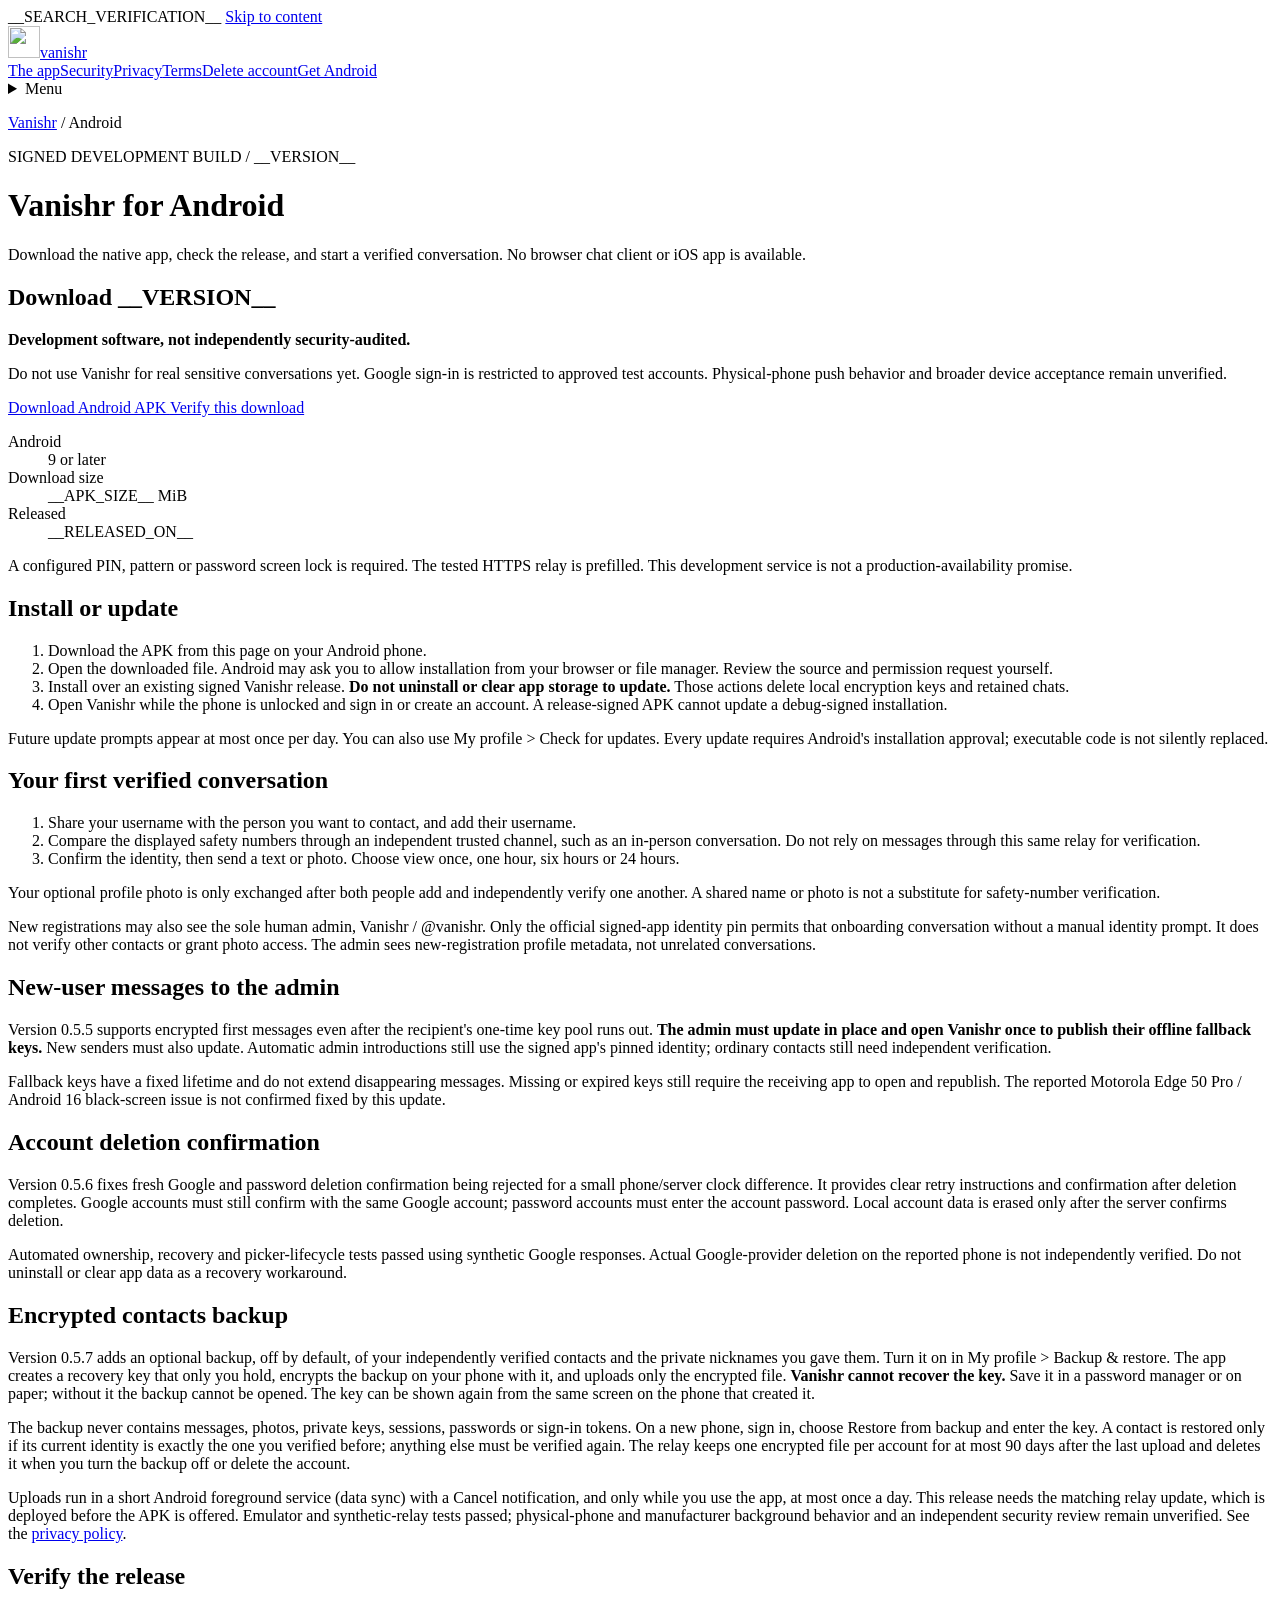
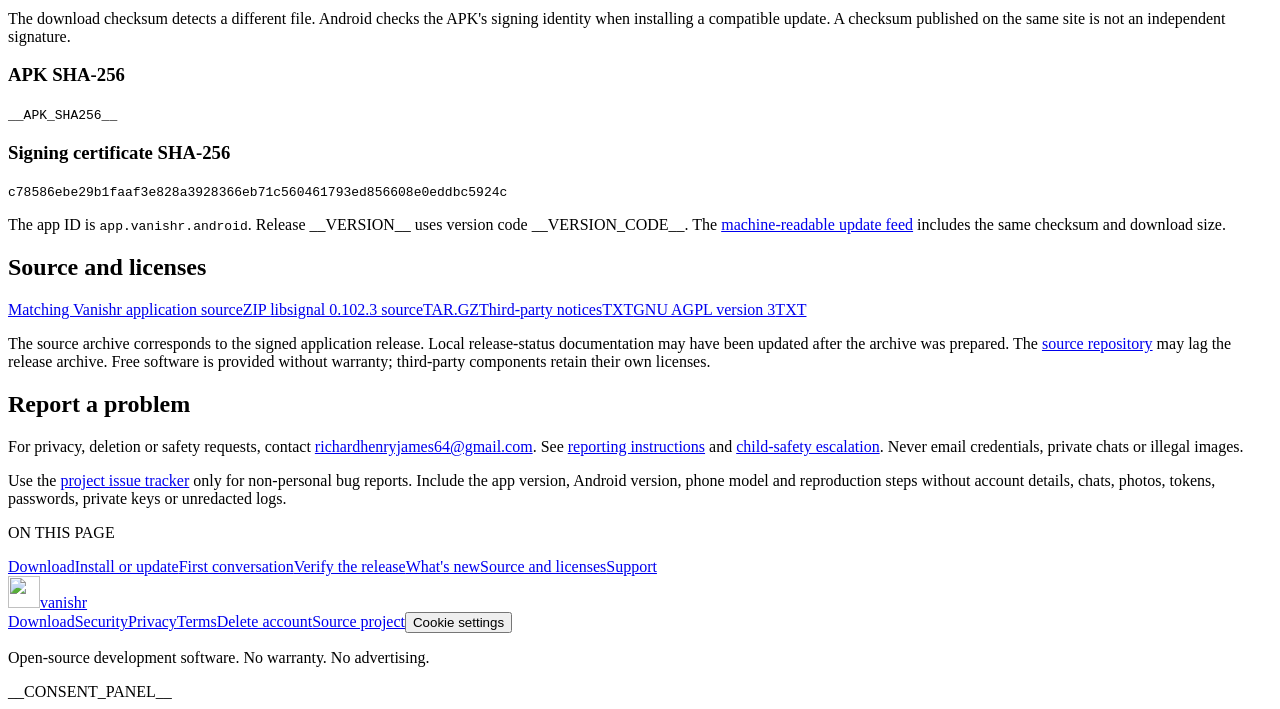
==== download/android/index.html @ fab7945f "Release 0.5.7 with opt-in encrypted contacts backup Add an off-by-default, client-encrypted backup o" ====
<!doctype html>
<html lang="en">
<head>
  <meta charset="utf-8"><meta name="viewport" content="width=device-width, initial-scale=1">
  <title>Download Vanishr for Android | Signed APK __VERSION__</title>
  <meta name="description" content="Download the signed Vanishr __VERSION__ Android APK and matching source. Check system requirements, installation steps, checksum, updates and known development limitations.">
  <meta name="robots" content="index, follow, max-image-preview:large"><meta name="referrer" content="no-referrer"><meta name="theme-color" content="#146c58">
  <link rel="canonical" href="https://vanishr-download.vercel.app/android/">
  <meta property="og:type" content="website"><meta property="og:site_name" content="Vanishr"><meta property="og:title" content="Download Vanishr for Android">
  <meta property="og:description" content="Signed Android development APK, matching source, checksums and installation details."><meta property="og:url" content="https://vanishr-download.vercel.app/android/">
  <meta property="og:image" content="https://vanishr-download.vercel.app/assets/social.jpg"><meta name="twitter:card" content="summary_large_image">
  <meta name="ga4-measurement-id" content="__GA4_ID__">__SEARCH_VERIFICATION__
  <link rel="icon" href="/favicon.ico" sizes="16x16 32x32 48x48">
  <link rel="icon" href="/icon.png" type="image/png" sizes="192x192">
  <link rel="apple-touch-icon" href="/apple-touch-icon.png" sizes="180x180"><link rel="stylesheet" href="/site.css">
  <script defer src="/assets/lucide.min.js"></script><script defer src="/site.js"></script>
  <script type="application/ld+json">{"@context":"https://schema.org","@type":"WebPage","name":"Download Vanishr for Android","url":"https://vanishr-download.vercel.app/android/","isPartOf":{"@id":"https://vanishr-download.vercel.app/#website"},"about":{"@id":"https://vanishr-download.vercel.app/#app"},"inLanguage":"en"}</script>
</head>
<body>
  <a class="skip-link" href="#main">Skip to content</a>
  <header class="site-header"><div class="wrap nav-wrap"><a class="brand" href="/" aria-label="Vanishr home"><img src="/icon.png" width="32" height="32" alt=""><span>vanishr</span></a><nav class="desktop-nav" aria-label="Main"><a href="/#inside">The app</a><a href="/security/">Security</a><a href="/privacy/">Privacy</a><a href="/terms/">Terms</a><a href="/delete-account/">Delete account</a><a class="nav-download" href="/android/" aria-current="page">Get Android <i data-lucide="arrow-down-to-line" aria-hidden="true"></i></a></nav><details class="mobile-nav"><summary aria-label="Navigation menu"><i data-lucide="menu" aria-hidden="true"></i><span>Menu</span></summary><nav aria-label="Mobile"><a href="/#inside">The app</a><a href="/security/">Security</a><a href="/android/" aria-current="page">Download Android</a><a href="/privacy/">Privacy</a><a href="/terms/">Terms</a><a href="/delete-account/">Delete account</a></nav></details></div></header>
  <main id="main">
    <header class="page-heading"><div class="wrap"><p class="breadcrumb"><a href="/">Vanishr</a> / Android</p><p class="eyebrow">SIGNED DEVELOPMENT BUILD / __VERSION__</p><h1>Vanishr for Android</h1><p>Download the native app, check the release, and start a verified conversation. No browser chat client or iOS app is available.</p></div></header>
    <div class="article-grid wrap">
      <article class="article-body">
        <section id="download" aria-labelledby="download-title"><h2 id="download-title">Download __VERSION__</h2><div class="notice"><strong>Development software, not independently security-audited.</strong><p>Do not use Vanishr for real sensitive conversations yet. Google sign-in is restricted to approved test accounts. Physical-phone push behavior and broader device acceptance remain unverified.</p></div><div class="actions"><a class="button primary" data-analytics-download="android_apk" href="/vanishr-__VERSION__.apk" download>Download Android APK <i data-lucide="arrow-down-to-line" aria-hidden="true"></i></a><a class="text-link" href="#verification">Verify this download <i data-lucide="shield-check" aria-hidden="true"></i></a></div><dl class="facts"><div><dt>Android</dt><dd>9 or later</dd></div><div><dt>Download size</dt><dd>__APK_SIZE__ MiB</dd></div><div><dt>Released</dt><dd>__RELEASED_ON__</dd></div></dl><p>A configured PIN, pattern or password screen lock is required. The tested HTTPS relay is prefilled. This development service is not a production-availability promise.</p></section>
        <section id="install"><h2>Install or update</h2><ol><li>Download the APK from this page on your Android phone.</li><li>Open the downloaded file. Android may ask you to allow installation from your browser or file manager. Review the source and permission request yourself.</li><li>Install over an existing signed Vanishr release. <strong>Do not uninstall or clear app storage to update.</strong> Those actions delete local encryption keys and retained chats.</li><li>Open Vanishr while the phone is unlocked and sign in or create an account. A release-signed APK cannot update a debug-signed installation.</li></ol><p>Future update prompts appear at most once per day. You can also use My profile &gt; Check for updates. Every update requires Android's installation approval; executable code is not silently replaced.</p></section>
        <section id="first-conversation"><h2>Your first verified conversation</h2><ol><li>Share your username with the person you want to contact, and add their username.</li><li>Compare the displayed safety numbers through an independent trusted channel, such as an in-person conversation. Do not rely on messages through this same relay for verification.</li><li>Confirm the identity, then send a text or photo. Choose view once, one hour, six hours or 24 hours.</li></ol><p>Your optional profile photo is only exchanged after both people add and independently verify one another. A shared name or photo is not a substitute for safety-number verification.</p><p>New registrations may also see the sole human admin, Vanishr / @vanishr. Only the official signed-app identity pin permits that onboarding conversation without a manual identity prompt. It does not verify other contacts or grant photo access. The admin sees new-registration profile metadata, not unrelated conversations.</p></section>
        <section id="offline-first-message"><h2>New-user messages to the admin</h2><p>Version 0.5.5 supports encrypted first messages even after the recipient's one-time key pool runs out. <strong>The admin must update in place and open Vanishr once to publish their offline fallback keys.</strong> New senders must also update. Automatic admin introductions still use the signed app's pinned identity; ordinary contacts still need independent verification.</p><p>Fallback keys have a fixed lifetime and do not extend disappearing messages. Missing or expired keys still require the receiving app to open and republish. The reported Motorola Edge 50 Pro / Android 16 black-screen issue is not confirmed fixed by this update.</p></section>
        <section id="account-deletion-update"><h2>Account deletion confirmation</h2><p>Version 0.5.6 fixes fresh Google and password deletion confirmation being rejected for a small phone/server clock difference. It provides clear retry instructions and confirmation after deletion completes. Google accounts must still confirm with the same Google account; password accounts must enter the account password. Local account data is erased only after the server confirms deletion.</p><p>Automated ownership, recovery and picker-lifecycle tests passed using synthetic Google responses. Actual Google-provider deletion on the reported phone is not independently verified. Do not uninstall or clear app data as a recovery workaround.</p></section>
        <section id="contacts-backup"><h2>Encrypted contacts backup</h2><p>Version 0.5.7 adds an optional backup, off by default, of your independently verified contacts and the private nicknames you gave them. Turn it on in My profile &gt; Backup &amp; restore. The app creates a recovery key that only you hold, encrypts the backup on your phone with it, and uploads only the encrypted file. <strong>Vanishr cannot recover the key.</strong> Save it in a password manager or on paper; without it the backup cannot be opened. The key can be shown again from the same screen on the phone that created it.</p><p>The backup never contains messages, photos, private keys, sessions, passwords or sign-in tokens. On a new phone, sign in, choose Restore from backup and enter the key. A contact is restored only if its current identity is exactly the one you verified before; anything else must be verified again. The relay keeps one encrypted file per account for at most 90 days after the last upload and deletes it when you turn the backup off or delete the account.</p><p>Uploads run in a short Android foreground service (data sync) with a Cancel notification, and only while you use the app, at most once a day. This release needs the matching relay update, which is deployed before the APK is offered. Emulator and synthetic-relay tests passed; physical-phone and manufacturer background behavior and an independent security review remain unverified. See the <a href="/privacy/#accounts">privacy policy</a>.</p></section>
        <section id="verification"><h2>Verify the release</h2><p>The download checksum detects a different file. Android checks the APK's signing identity when installing a compatible update. A checksum published on the same site is not an independent signature.</p><h3>APK SHA-256</h3><code class="checksum">__APK_SHA256__</code><h3>Signing certificate SHA-256</h3><code class="checksum">c78586ebe29b1faaf3e828a3928366eb71c560461793ed856608e0eddbc5924c</code><p>The app ID is <code>app.vanishr.android</code>. Release __VERSION__ uses version code __VERSION_CODE__. The <a href="/updates.json">machine-readable update feed</a> includes the same checksum and download size.</p></section>
        <section id="source"><h2>Source and licenses</h2><a class="file" data-analytics-download="application_source" href="/vanishr-__VERSION__-source.zip" download><span>Matching Vanishr application source</span><span>ZIP <i data-lucide="download" aria-hidden="true"></i></span></a><a class="file" data-analytics-download="libsignal_source" href="/libsignal-0.102.3-source.tar.gz" download><span>libsignal 0.102.3 source</span><span>TAR.GZ</span></a><a class="file" href="/THIRD-PARTY-NOTICES.txt"><span>Third-party notices</span><span>TXT</span></a><a class="file" href="/LICENSE.txt"><span>GNU AGPL version 3</span><span>TXT</span></a><p>The source archive corresponds to the signed application release. Local release-status documentation may have been updated after the archive was prepared. The <a href="https://github.com/RichardHenryJames/vanishr">source repository</a> may lag the release archive. Free software is provided without warranty; third-party components retain their own licenses.</p></section>
        <section id="support"><h2>Report a problem</h2><p>For privacy, deletion or safety requests, contact <a href="mailto:richardhenryjames64@gmail.com">richardhenryjames64@gmail.com</a>. See <a href="/terms/#reporting">reporting instructions</a> and <a href="/terms/#child-safety">child-safety escalation</a>. Never email credentials, private chats or illegal images.</p><p>Use the <a href="https://github.com/RichardHenryJames/vanishr/issues">project issue tracker</a> only for non-personal bug reports. Include the app version, Android version, phone model and reproduction steps without account details, chats, photos, tokens, passwords, private keys or unredacted logs.</p></section>
      </article>
      <aside class="page-toc"><p>ON THIS PAGE</p><nav aria-label="On this page"><a href="#download">Download</a><a href="#install">Install or update</a><a href="#first-conversation">First conversation</a><a href="#verification">Verify the release</a><a href="#release">What's new</a><a href="#source">Source and licenses</a><a href="#support">Support</a></nav></aside>
    </div>
  </main>
  <footer class="site-footer"><div class="wrap"><a class="brand" href="/"><img src="/icon.png" width="32" height="32" alt=""><span>vanishr</span></a><nav aria-label="Footer"><a href="/android/" aria-current="page">Download</a><a href="/security/">Security</a><a href="/privacy/">Privacy</a><a href="/terms/">Terms</a><a href="/delete-account/">Delete account</a><a href="https://github.com/RichardHenryJames/vanishr">Source project</a><button type="button" data-consent-open>Cookie settings</button></nav><p>Open-source development software. No warranty. No advertising.</p></div></footer>
  __CONSENT_PANEL__
</body>
</html>
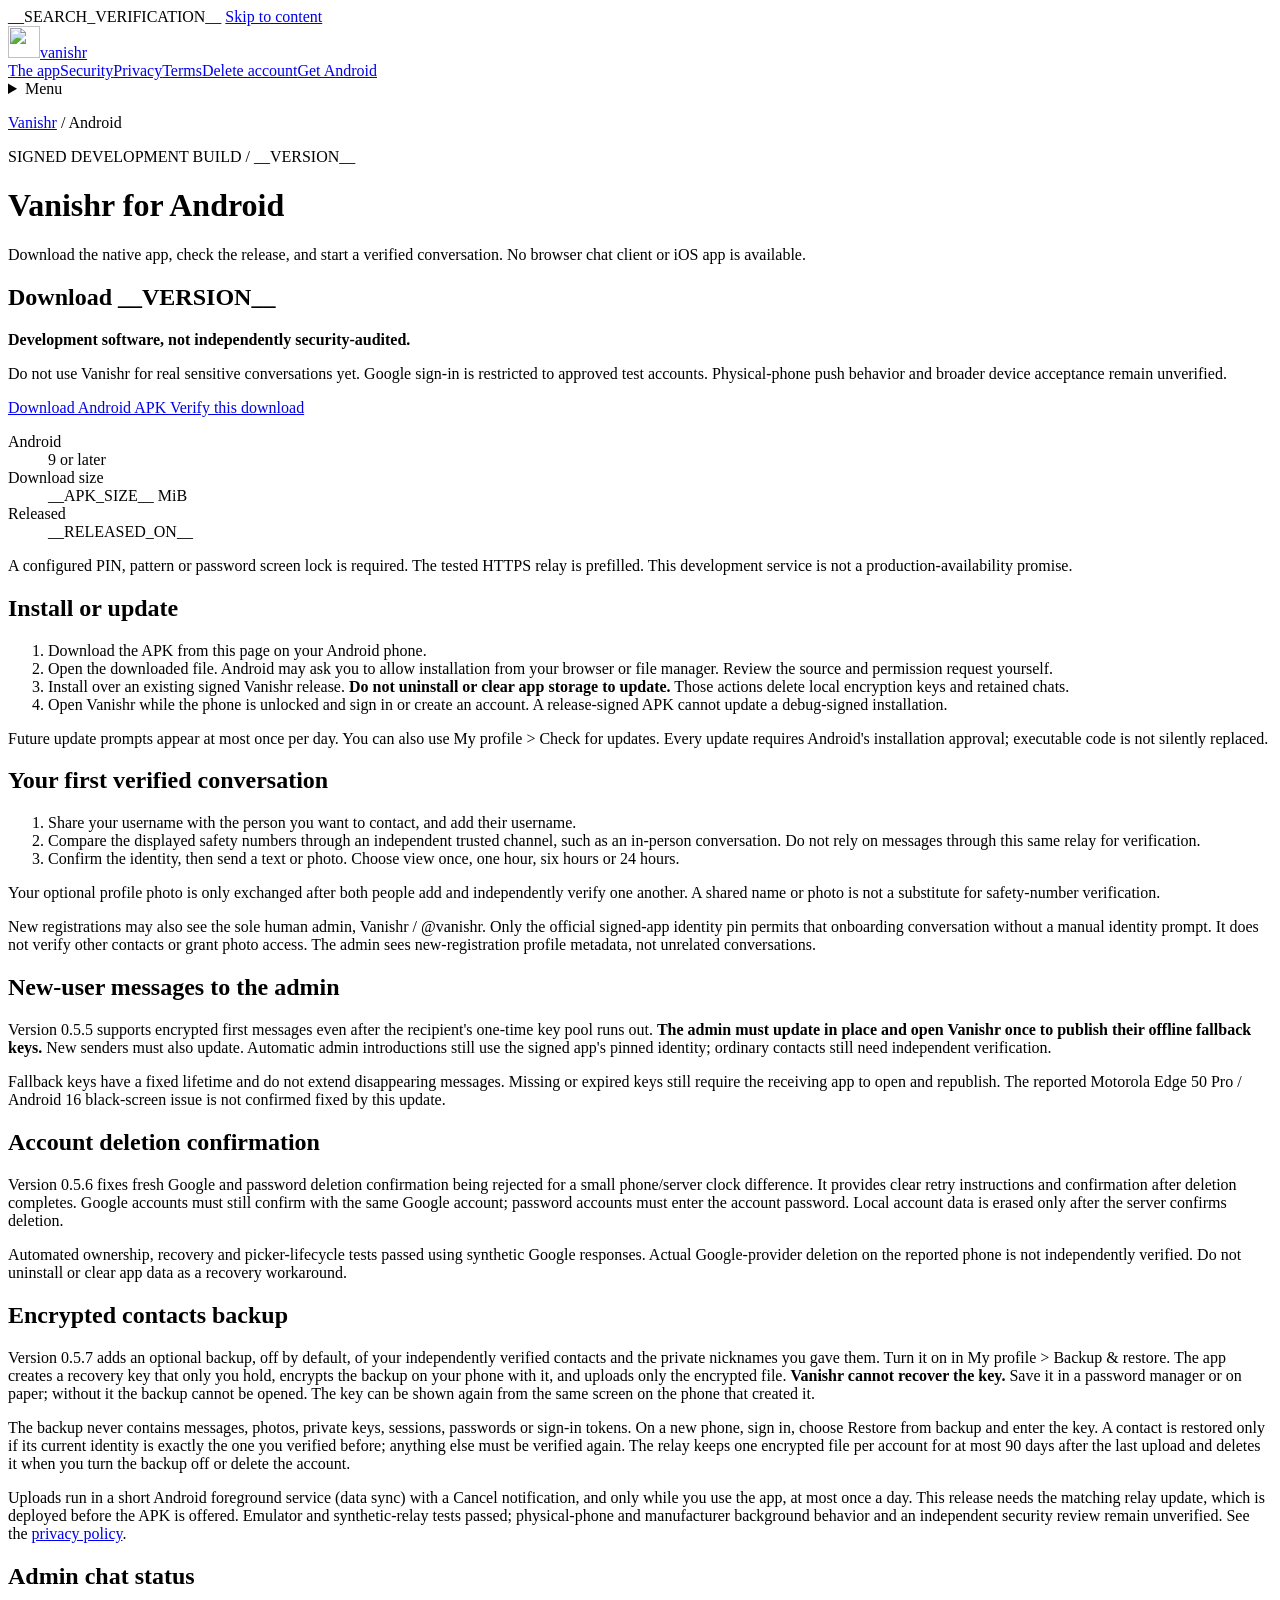
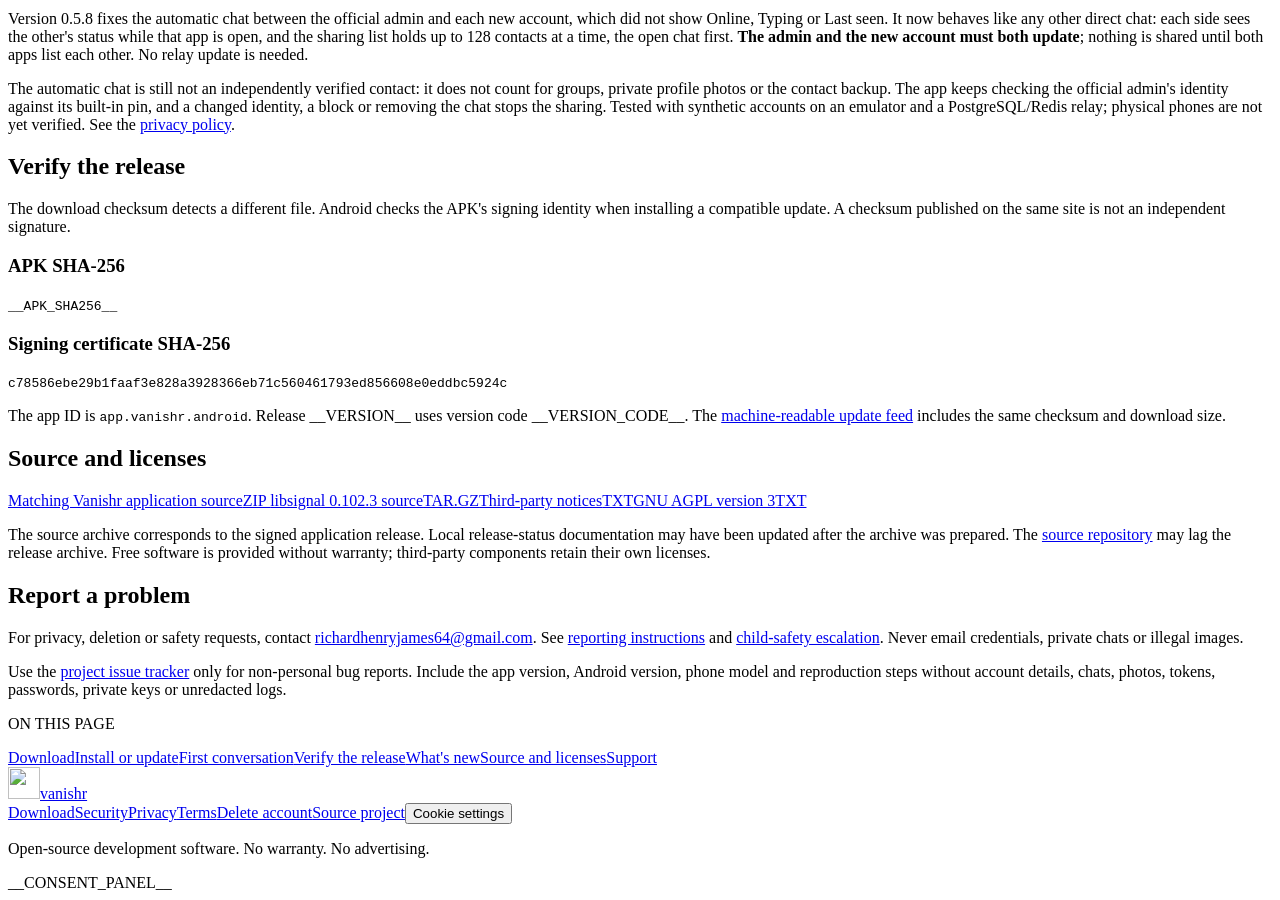
==== commit 72c41fe7: "Release 0.5.8 with Online, Typing and Last seen in the automatic admin chat The automatic chat betwe" ====
--- a/download/android/index.html
+++ b/download/android/index.html
@@ -29,7 +29,8 @@
         <section id="offline-first-message"><h2>New-user messages to the admin</h2><p>Version 0.5.5 supports encrypted first messages even after the recipient's one-time key pool runs out. <strong>The admin must update in place and open Vanishr once to publish their offline fallback keys.</strong> New senders must also update. Automatic admin introductions still use the signed app's pinned identity; ordinary contacts still need independent verification.</p><p>Fallback keys have a fixed lifetime and do not extend disappearing messages. Missing or expired keys still require the receiving app to open and republish. The reported Motorola Edge 50 Pro / Android 16 black-screen issue is not confirmed fixed by this update.</p></section>
         <section id="account-deletion-update"><h2>Account deletion confirmation</h2><p>Version 0.5.6 fixes fresh Google and password deletion confirmation being rejected for a small phone/server clock difference. It provides clear retry instructions and confirmation after deletion completes. Google accounts must still confirm with the same Google account; password accounts must enter the account password. Local account data is erased only after the server confirms deletion.</p><p>Automated ownership, recovery and picker-lifecycle tests passed using synthetic Google responses. Actual Google-provider deletion on the reported phone is not independently verified. Do not uninstall or clear app data as a recovery workaround.</p></section>
         <section id="contacts-backup"><h2>Encrypted contacts backup</h2><p>Version 0.5.7 adds an optional backup, off by default, of your independently verified contacts and the private nicknames you gave them. Turn it on in My profile &gt; Backup &amp; restore. The app creates a recovery key that only you hold, encrypts the backup on your phone with it, and uploads only the encrypted file. <strong>Vanishr cannot recover the key.</strong> Save it in a password manager or on paper; without it the backup cannot be opened. The key can be shown again from the same screen on the phone that created it.</p><p>The backup never contains messages, photos, private keys, sessions, passwords or sign-in tokens. On a new phone, sign in, choose Restore from backup and enter the key. A contact is restored only if its current identity is exactly the one you verified before; anything else must be verified again. The relay keeps one encrypted file per account for at most 90 days after the last upload and deletes it when you turn the backup off or delete the account.</p><p>Uploads run in a short Android foreground service (data sync) with a Cancel notification, and only while you use the app, at most once a day. This release needs the matching relay update, which is deployed before the APK is offered. Emulator and synthetic-relay tests passed; physical-phone and manufacturer background behavior and an independent security review remain unverified. See the <a href="/privacy/#accounts">privacy policy</a>.</p></section>
-        <section id="verification"><h2>Verify the release</h2><p>The download checksum detects a different file. Android checks the APK's signing identity when installing a compatible update. A checksum published on the same site is not an independent signature.</p><h3>APK SHA-256</h3><code class="checksum">__APK_SHA256__</code><h3>Signing certificate SHA-256</h3><code class="checksum">c78586ebe29b1faaf3e828a3928366eb71c560461793ed856608e0eddbc5924c</code><p>The app ID is <code>app.vanishr.android</code>. Release __VERSION__ uses version code __VERSION_CODE__. The <a href="/updates.json">machine-readable update feed</a> includes the same checksum and download size.</p></section>
+                <section id="admin-chat-status"><h2>Admin chat status</h2><p>Version 0.5.8 fixes the automatic chat between the official admin and each new account, which did not show Online, Typing or Last seen. It now behaves like any other direct chat: each side sees the other's status while that app is open, and the sharing list holds up to 128 contacts at a time, the open chat first. <strong>The admin and the new account must both update</strong>; nothing is shared until both apps list each other. No relay update is needed.</p><p>The automatic chat is still not an independently verified contact: it does not count for groups, private profile photos or the contact backup. The app keeps checking the official admin's identity against its built-in pin, and a changed identity, a block or removing the chat stops the sharing. Tested with synthetic accounts on an emulator and a PostgreSQL/Redis relay; physical phones are not yet verified. See the <a href="/privacy/#messages">privacy policy</a>.</p></section>
+                <section id="verification"><h2>Verify the release</h2><p>The download checksum detects a different file. Android checks the APK's signing identity when installing a compatible update. A checksum published on the same site is not an independent signature.</p><h3>APK SHA-256</h3><code class="checksum">__APK_SHA256__</code><h3>Signing certificate SHA-256</h3><code class="checksum">c78586ebe29b1faaf3e828a3928366eb71c560461793ed856608e0eddbc5924c</code><p>The app ID is <code>app.vanishr.android</code>. Release __VERSION__ uses version code __VERSION_CODE__. The <a href="/updates.json">machine-readable update feed</a> includes the same checksum and download size.</p></section>
         <section id="source"><h2>Source and licenses</h2><a class="file" data-analytics-download="application_source" href="/vanishr-__VERSION__-source.zip" download><span>Matching Vanishr application source</span><span>ZIP <i data-lucide="download" aria-hidden="true"></i></span></a><a class="file" data-analytics-download="libsignal_source" href="/libsignal-0.102.3-source.tar.gz" download><span>libsignal 0.102.3 source</span><span>TAR.GZ</span></a><a class="file" href="/THIRD-PARTY-NOTICES.txt"><span>Third-party notices</span><span>TXT</span></a><a class="file" href="/LICENSE.txt"><span>GNU AGPL version 3</span><span>TXT</span></a><p>The source archive corresponds to the signed application release. Local release-status documentation may have been updated after the archive was prepared. The <a href="https://github.com/RichardHenryJames/vanishr">source repository</a> may lag the release archive. Free software is provided without warranty; third-party components retain their own licenses.</p></section>
         <section id="support"><h2>Report a problem</h2><p>For privacy, deletion or safety requests, contact <a href="mailto:richardhenryjames64@gmail.com">richardhenryjames64@gmail.com</a>. See <a href="/terms/#reporting">reporting instructions</a> and <a href="/terms/#child-safety">child-safety escalation</a>. Never email credentials, private chats or illegal images.</p><p>Use the <a href="https://github.com/RichardHenryJames/vanishr/issues">project issue tracker</a> only for non-personal bug reports. Include the app version, Android version, phone model and reproduction steps without account details, chats, photos, tokens, passwords, private keys or unredacted logs.</p></section>
       </article>
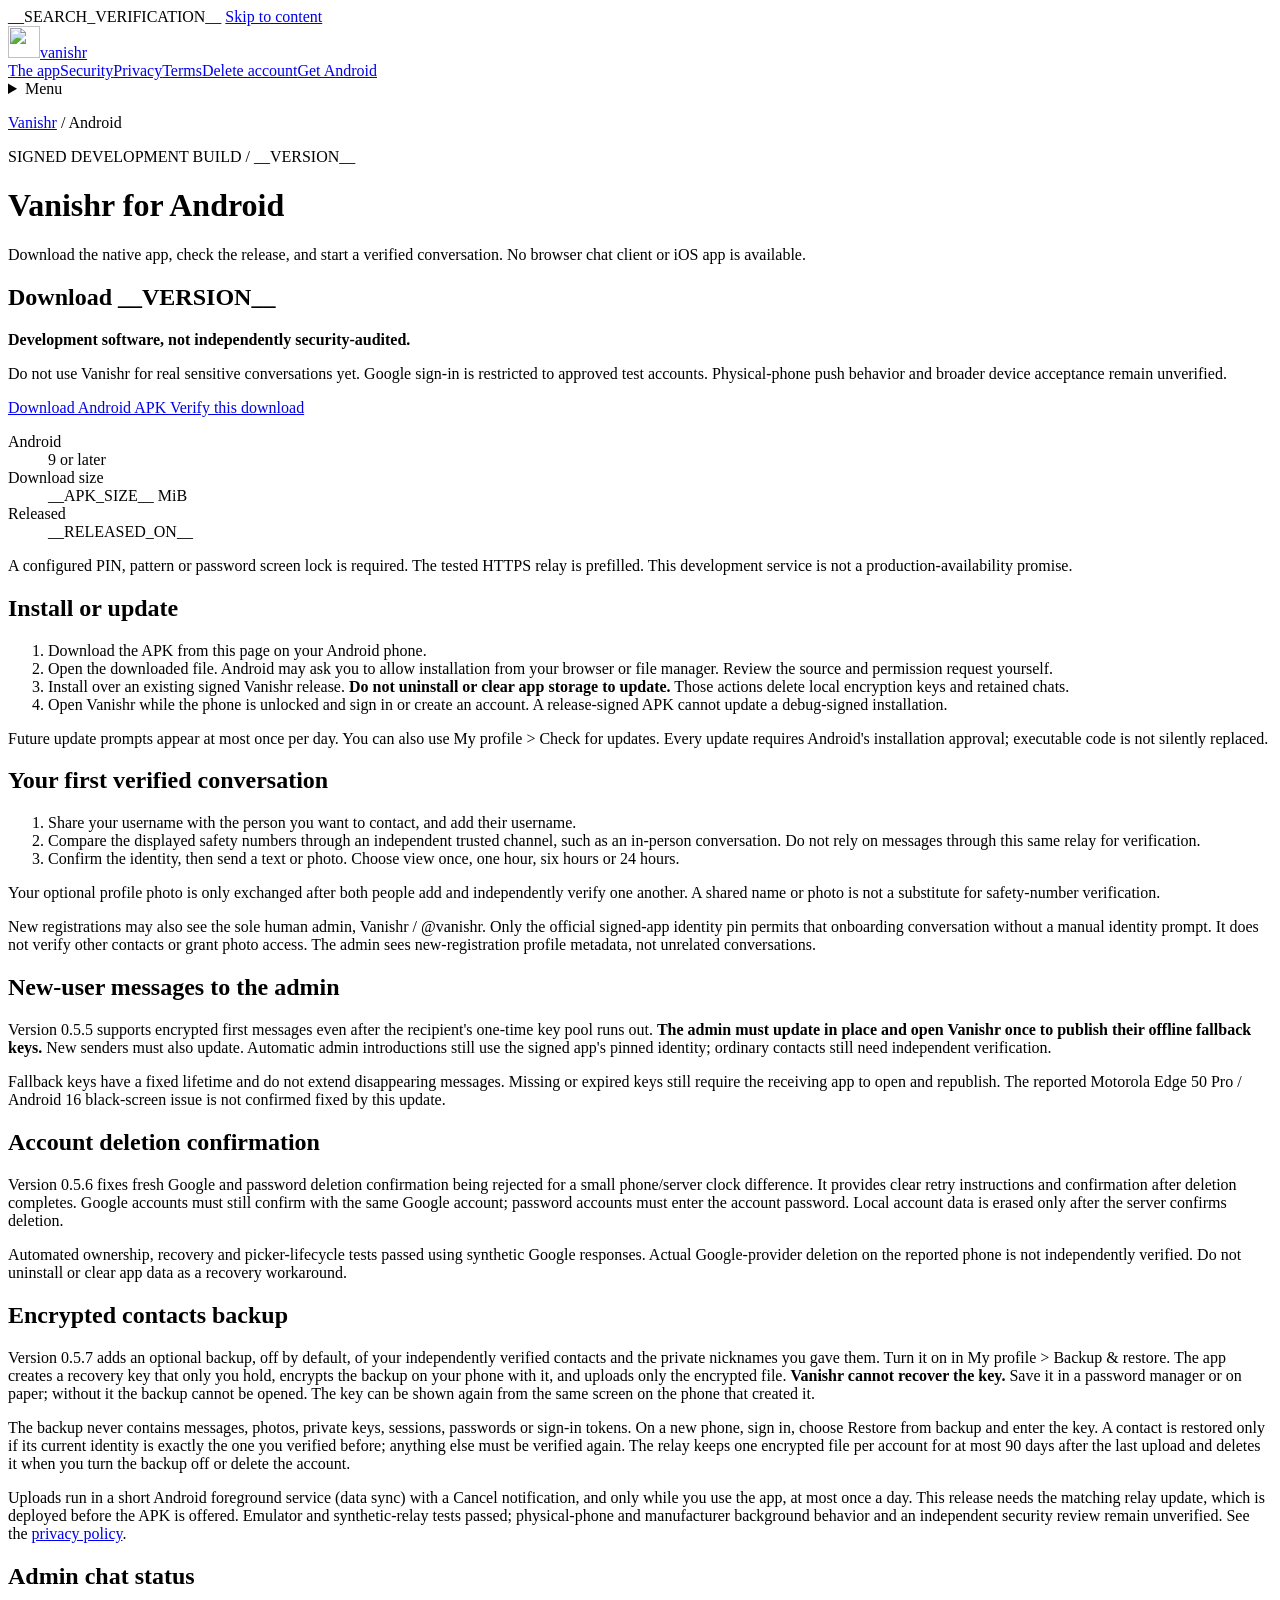
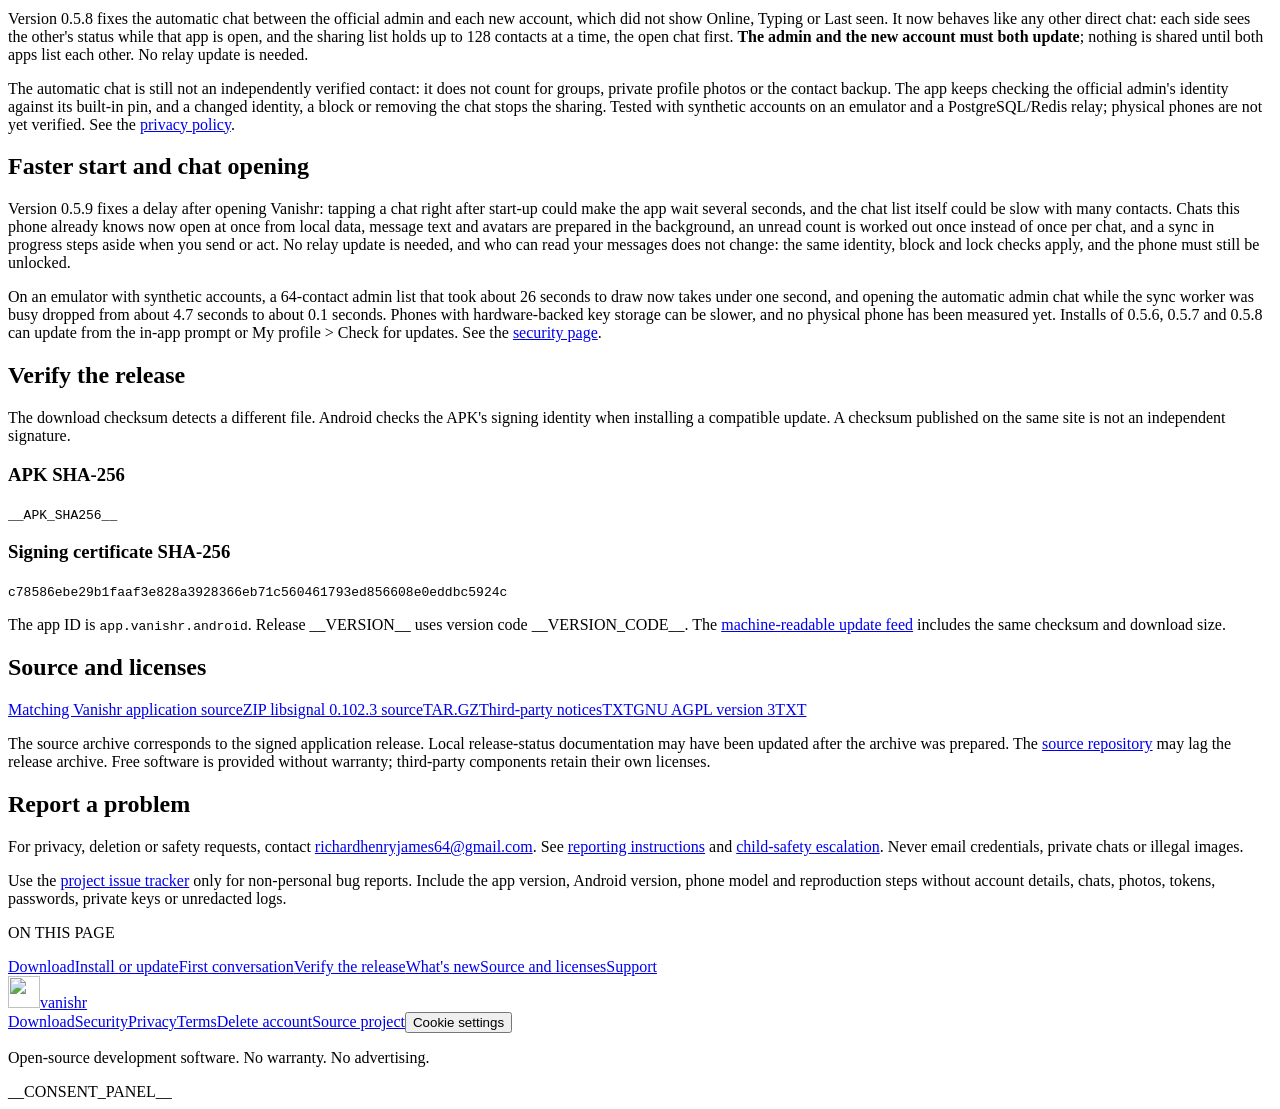
==== commit 3158c5c8: "Release 0.5.9: open chats and the chat list without waiting for sync or storage Tapping a chat soon " ====
--- a/download/android/index.html
+++ b/download/android/index.html
@@ -30,6 +30,7 @@
         <section id="account-deletion-update"><h2>Account deletion confirmation</h2><p>Version 0.5.6 fixes fresh Google and password deletion confirmation being rejected for a small phone/server clock difference. It provides clear retry instructions and confirmation after deletion completes. Google accounts must still confirm with the same Google account; password accounts must enter the account password. Local account data is erased only after the server confirms deletion.</p><p>Automated ownership, recovery and picker-lifecycle tests passed using synthetic Google responses. Actual Google-provider deletion on the reported phone is not independently verified. Do not uninstall or clear app data as a recovery workaround.</p></section>
         <section id="contacts-backup"><h2>Encrypted contacts backup</h2><p>Version 0.5.7 adds an optional backup, off by default, of your independently verified contacts and the private nicknames you gave them. Turn it on in My profile &gt; Backup &amp; restore. The app creates a recovery key that only you hold, encrypts the backup on your phone with it, and uploads only the encrypted file. <strong>Vanishr cannot recover the key.</strong> Save it in a password manager or on paper; without it the backup cannot be opened. The key can be shown again from the same screen on the phone that created it.</p><p>The backup never contains messages, photos, private keys, sessions, passwords or sign-in tokens. On a new phone, sign in, choose Restore from backup and enter the key. A contact is restored only if its current identity is exactly the one you verified before; anything else must be verified again. The relay keeps one encrypted file per account for at most 90 days after the last upload and deletes it when you turn the backup off or delete the account.</p><p>Uploads run in a short Android foreground service (data sync) with a Cancel notification, and only while you use the app, at most once a day. This release needs the matching relay update, which is deployed before the APK is offered. Emulator and synthetic-relay tests passed; physical-phone and manufacturer background behavior and an independent security review remain unverified. See the <a href="/privacy/#accounts">privacy policy</a>.</p></section>
                 <section id="admin-chat-status"><h2>Admin chat status</h2><p>Version 0.5.8 fixes the automatic chat between the official admin and each new account, which did not show Online, Typing or Last seen. It now behaves like any other direct chat: each side sees the other's status while that app is open, and the sharing list holds up to 128 contacts at a time, the open chat first. <strong>The admin and the new account must both update</strong>; nothing is shared until both apps list each other. No relay update is needed.</p><p>The automatic chat is still not an independently verified contact: it does not count for groups, private profile photos or the contact backup. The app keeps checking the official admin's identity against its built-in pin, and a changed identity, a block or removing the chat stops the sharing. Tested with synthetic accounts on an emulator and a PostgreSQL/Redis relay; physical phones are not yet verified. See the <a href="/privacy/#messages">privacy policy</a>.</p></section>
+                <section id="startup-speed"><h2>Faster start and chat opening</h2><p>Version 0.5.9 fixes a delay after opening Vanishr: tapping a chat right after start-up could make the app wait several seconds, and the chat list itself could be slow with many contacts. Chats this phone already knows now open at once from local data, message text and avatars are prepared in the background, an unread count is worked out once instead of once per chat, and a sync in progress steps aside when you send or act. No relay update is needed, and who can read your messages does not change: the same identity, block and lock checks apply, and the phone must still be unlocked.</p><p>On an emulator with synthetic accounts, a 64-contact admin list that took about 26 seconds to draw now takes under one second, and opening the automatic admin chat while the sync worker was busy dropped from about 4.7 seconds to about 0.1 seconds. Phones with hardware-backed key storage can be slower, and no physical phone has been measured yet. Installs of 0.5.6, 0.5.7 and 0.5.8 can update from the in-app prompt or My profile &gt; Check for updates. See the <a href="/security/">security page</a>.</p></section>
                 <section id="verification"><h2>Verify the release</h2><p>The download checksum detects a different file. Android checks the APK's signing identity when installing a compatible update. A checksum published on the same site is not an independent signature.</p><h3>APK SHA-256</h3><code class="checksum">__APK_SHA256__</code><h3>Signing certificate SHA-256</h3><code class="checksum">c78586ebe29b1faaf3e828a3928366eb71c560461793ed856608e0eddbc5924c</code><p>The app ID is <code>app.vanishr.android</code>. Release __VERSION__ uses version code __VERSION_CODE__. The <a href="/updates.json">machine-readable update feed</a> includes the same checksum and download size.</p></section>
         <section id="source"><h2>Source and licenses</h2><a class="file" data-analytics-download="application_source" href="/vanishr-__VERSION__-source.zip" download><span>Matching Vanishr application source</span><span>ZIP <i data-lucide="download" aria-hidden="true"></i></span></a><a class="file" data-analytics-download="libsignal_source" href="/libsignal-0.102.3-source.tar.gz" download><span>libsignal 0.102.3 source</span><span>TAR.GZ</span></a><a class="file" href="/THIRD-PARTY-NOTICES.txt"><span>Third-party notices</span><span>TXT</span></a><a class="file" href="/LICENSE.txt"><span>GNU AGPL version 3</span><span>TXT</span></a><p>The source archive corresponds to the signed application release. Local release-status documentation may have been updated after the archive was prepared. The <a href="https://github.com/RichardHenryJames/vanishr">source repository</a> may lag the release archive. Free software is provided without warranty; third-party components retain their own licenses.</p></section>
         <section id="support"><h2>Report a problem</h2><p>For privacy, deletion or safety requests, contact <a href="mailto:richardhenryjames64@gmail.com">richardhenryjames64@gmail.com</a>. See <a href="/terms/#reporting">reporting instructions</a> and <a href="/terms/#child-safety">child-safety escalation</a>. Never email credentials, private chats or illegal images.</p><p>Use the <a href="https://github.com/RichardHenryJames/vanishr/issues">project issue tracker</a> only for non-personal bug reports. Include the app version, Android version, phone model and reproduction steps without account details, chats, photos, tokens, passwords, private keys or unredacted logs.</p></section>
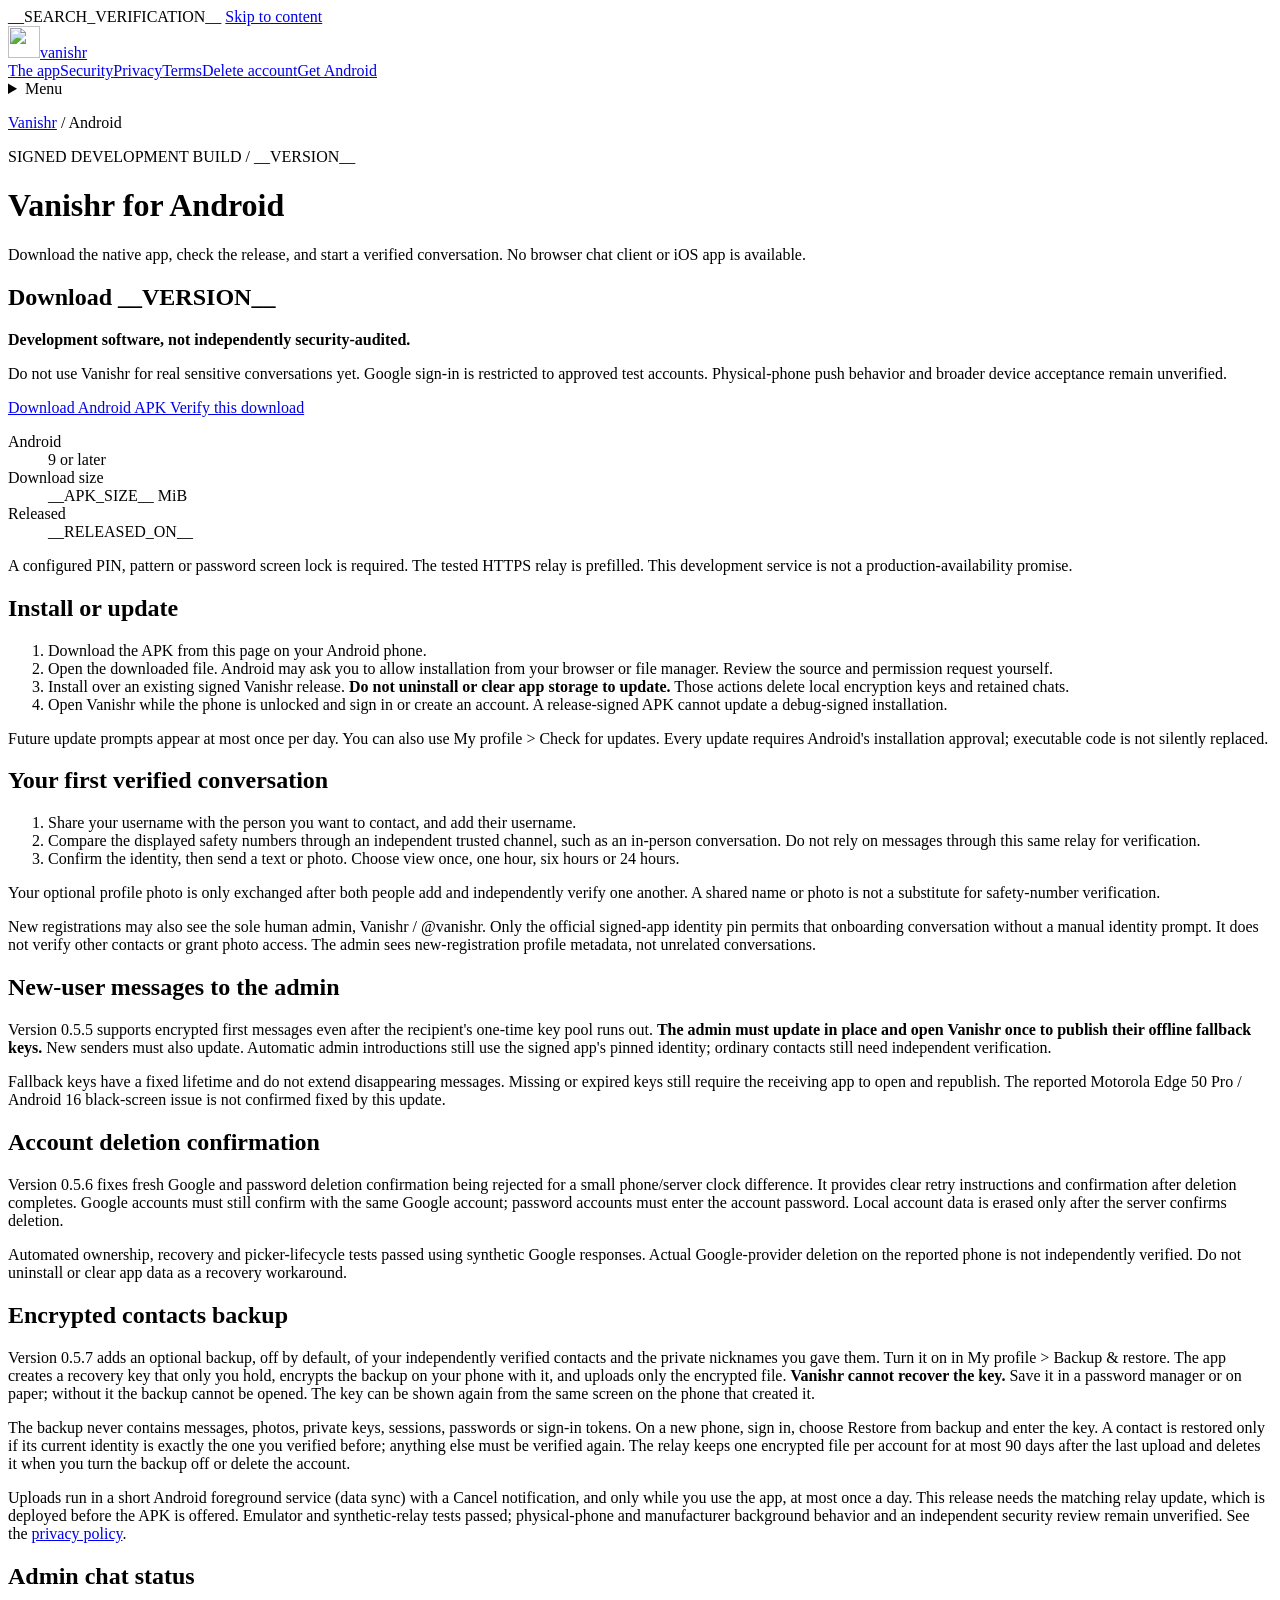
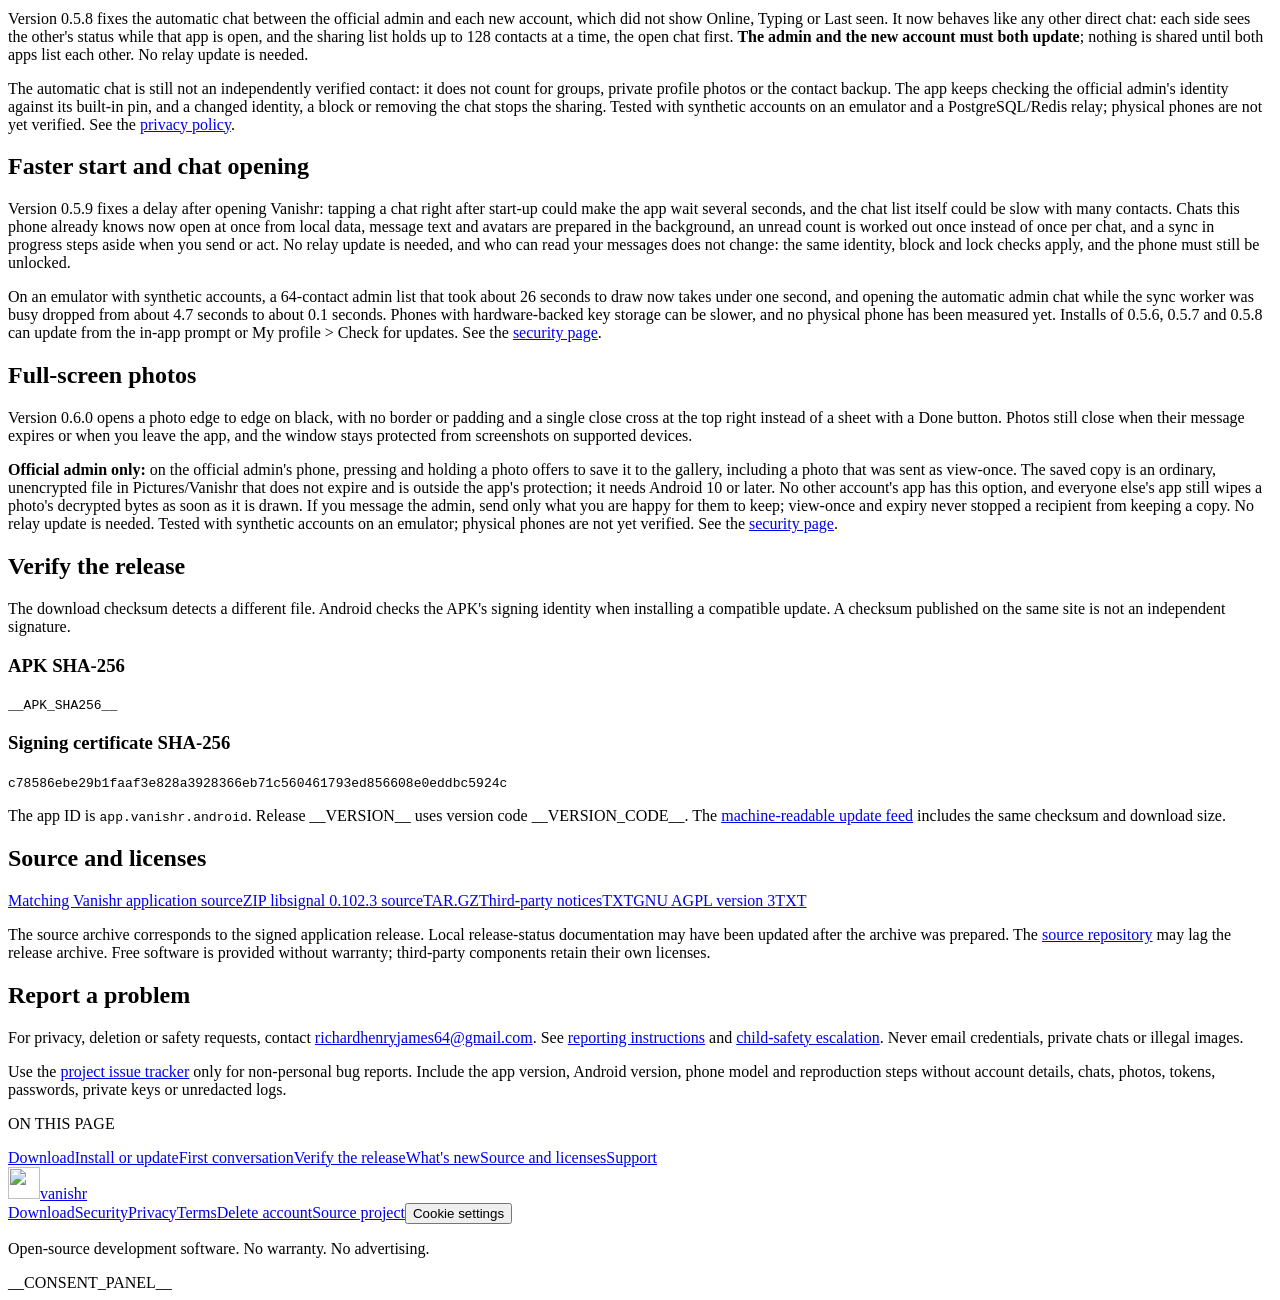
==== commit 14e5ad39: "Release 0.6.0: full-screen photos and an admin-only save option Photos now open edge to edge on blac" ====
--- a/download/android/index.html
+++ b/download/android/index.html
@@ -31,6 +31,7 @@
         <section id="contacts-backup"><h2>Encrypted contacts backup</h2><p>Version 0.5.7 adds an optional backup, off by default, of your independently verified contacts and the private nicknames you gave them. Turn it on in My profile &gt; Backup &amp; restore. The app creates a recovery key that only you hold, encrypts the backup on your phone with it, and uploads only the encrypted file. <strong>Vanishr cannot recover the key.</strong> Save it in a password manager or on paper; without it the backup cannot be opened. The key can be shown again from the same screen on the phone that created it.</p><p>The backup never contains messages, photos, private keys, sessions, passwords or sign-in tokens. On a new phone, sign in, choose Restore from backup and enter the key. A contact is restored only if its current identity is exactly the one you verified before; anything else must be verified again. The relay keeps one encrypted file per account for at most 90 days after the last upload and deletes it when you turn the backup off or delete the account.</p><p>Uploads run in a short Android foreground service (data sync) with a Cancel notification, and only while you use the app, at most once a day. This release needs the matching relay update, which is deployed before the APK is offered. Emulator and synthetic-relay tests passed; physical-phone and manufacturer background behavior and an independent security review remain unverified. See the <a href="/privacy/#accounts">privacy policy</a>.</p></section>
                 <section id="admin-chat-status"><h2>Admin chat status</h2><p>Version 0.5.8 fixes the automatic chat between the official admin and each new account, which did not show Online, Typing or Last seen. It now behaves like any other direct chat: each side sees the other's status while that app is open, and the sharing list holds up to 128 contacts at a time, the open chat first. <strong>The admin and the new account must both update</strong>; nothing is shared until both apps list each other. No relay update is needed.</p><p>The automatic chat is still not an independently verified contact: it does not count for groups, private profile photos or the contact backup. The app keeps checking the official admin's identity against its built-in pin, and a changed identity, a block or removing the chat stops the sharing. Tested with synthetic accounts on an emulator and a PostgreSQL/Redis relay; physical phones are not yet verified. See the <a href="/privacy/#messages">privacy policy</a>.</p></section>
                 <section id="startup-speed"><h2>Faster start and chat opening</h2><p>Version 0.5.9 fixes a delay after opening Vanishr: tapping a chat right after start-up could make the app wait several seconds, and the chat list itself could be slow with many contacts. Chats this phone already knows now open at once from local data, message text and avatars are prepared in the background, an unread count is worked out once instead of once per chat, and a sync in progress steps aside when you send or act. No relay update is needed, and who can read your messages does not change: the same identity, block and lock checks apply, and the phone must still be unlocked.</p><p>On an emulator with synthetic accounts, a 64-contact admin list that took about 26 seconds to draw now takes under one second, and opening the automatic admin chat while the sync worker was busy dropped from about 4.7 seconds to about 0.1 seconds. Phones with hardware-backed key storage can be slower, and no physical phone has been measured yet. Installs of 0.5.6, 0.5.7 and 0.5.8 can update from the in-app prompt or My profile &gt; Check for updates. See the <a href="/security/">security page</a>.</p></section>
+                <section id="photo-viewer"><h2>Full-screen photos</h2><p>Version 0.6.0 opens a photo edge to edge on black, with no border or padding and a single close cross at the top right instead of a sheet with a Done button. Photos still close when their message expires or when you leave the app, and the window stays protected from screenshots on supported devices.</p><p><strong>Official admin only:</strong> on the official admin's phone, pressing and holding a photo offers to save it to the gallery, including a photo that was sent as view-once. The saved copy is an ordinary, unencrypted file in Pictures/Vanishr that does not expire and is outside the app's protection; it needs Android 10 or later. No other account's app has this option, and everyone else's app still wipes a photo's decrypted bytes as soon as it is drawn. If you message the admin, send only what you are happy for them to keep; view-once and expiry never stopped a recipient from keeping a copy. No relay update is needed. Tested with synthetic accounts on an emulator; physical phones are not yet verified. See the <a href="/security/#disappearing">security page</a>.</p></section>
                 <section id="verification"><h2>Verify the release</h2><p>The download checksum detects a different file. Android checks the APK's signing identity when installing a compatible update. A checksum published on the same site is not an independent signature.</p><h3>APK SHA-256</h3><code class="checksum">__APK_SHA256__</code><h3>Signing certificate SHA-256</h3><code class="checksum">c78586ebe29b1faaf3e828a3928366eb71c560461793ed856608e0eddbc5924c</code><p>The app ID is <code>app.vanishr.android</code>. Release __VERSION__ uses version code __VERSION_CODE__. The <a href="/updates.json">machine-readable update feed</a> includes the same checksum and download size.</p></section>
         <section id="source"><h2>Source and licenses</h2><a class="file" data-analytics-download="application_source" href="/vanishr-__VERSION__-source.zip" download><span>Matching Vanishr application source</span><span>ZIP <i data-lucide="download" aria-hidden="true"></i></span></a><a class="file" data-analytics-download="libsignal_source" href="/libsignal-0.102.3-source.tar.gz" download><span>libsignal 0.102.3 source</span><span>TAR.GZ</span></a><a class="file" href="/THIRD-PARTY-NOTICES.txt"><span>Third-party notices</span><span>TXT</span></a><a class="file" href="/LICENSE.txt"><span>GNU AGPL version 3</span><span>TXT</span></a><p>The source archive corresponds to the signed application release. Local release-status documentation may have been updated after the archive was prepared. The <a href="https://github.com/RichardHenryJames/vanishr">source repository</a> may lag the release archive. Free software is provided without warranty; third-party components retain their own licenses.</p></section>
         <section id="support"><h2>Report a problem</h2><p>For privacy, deletion or safety requests, contact <a href="mailto:richardhenryjames64@gmail.com">richardhenryjames64@gmail.com</a>. See <a href="/terms/#reporting">reporting instructions</a> and <a href="/terms/#child-safety">child-safety escalation</a>. Never email credentials, private chats or illegal images.</p><p>Use the <a href="https://github.com/RichardHenryJames/vanishr/issues">project issue tracker</a> only for non-personal bug reports. Include the app version, Android version, phone model and reproduction steps without account details, chats, photos, tokens, passwords, private keys or unredacted logs.</p></section>
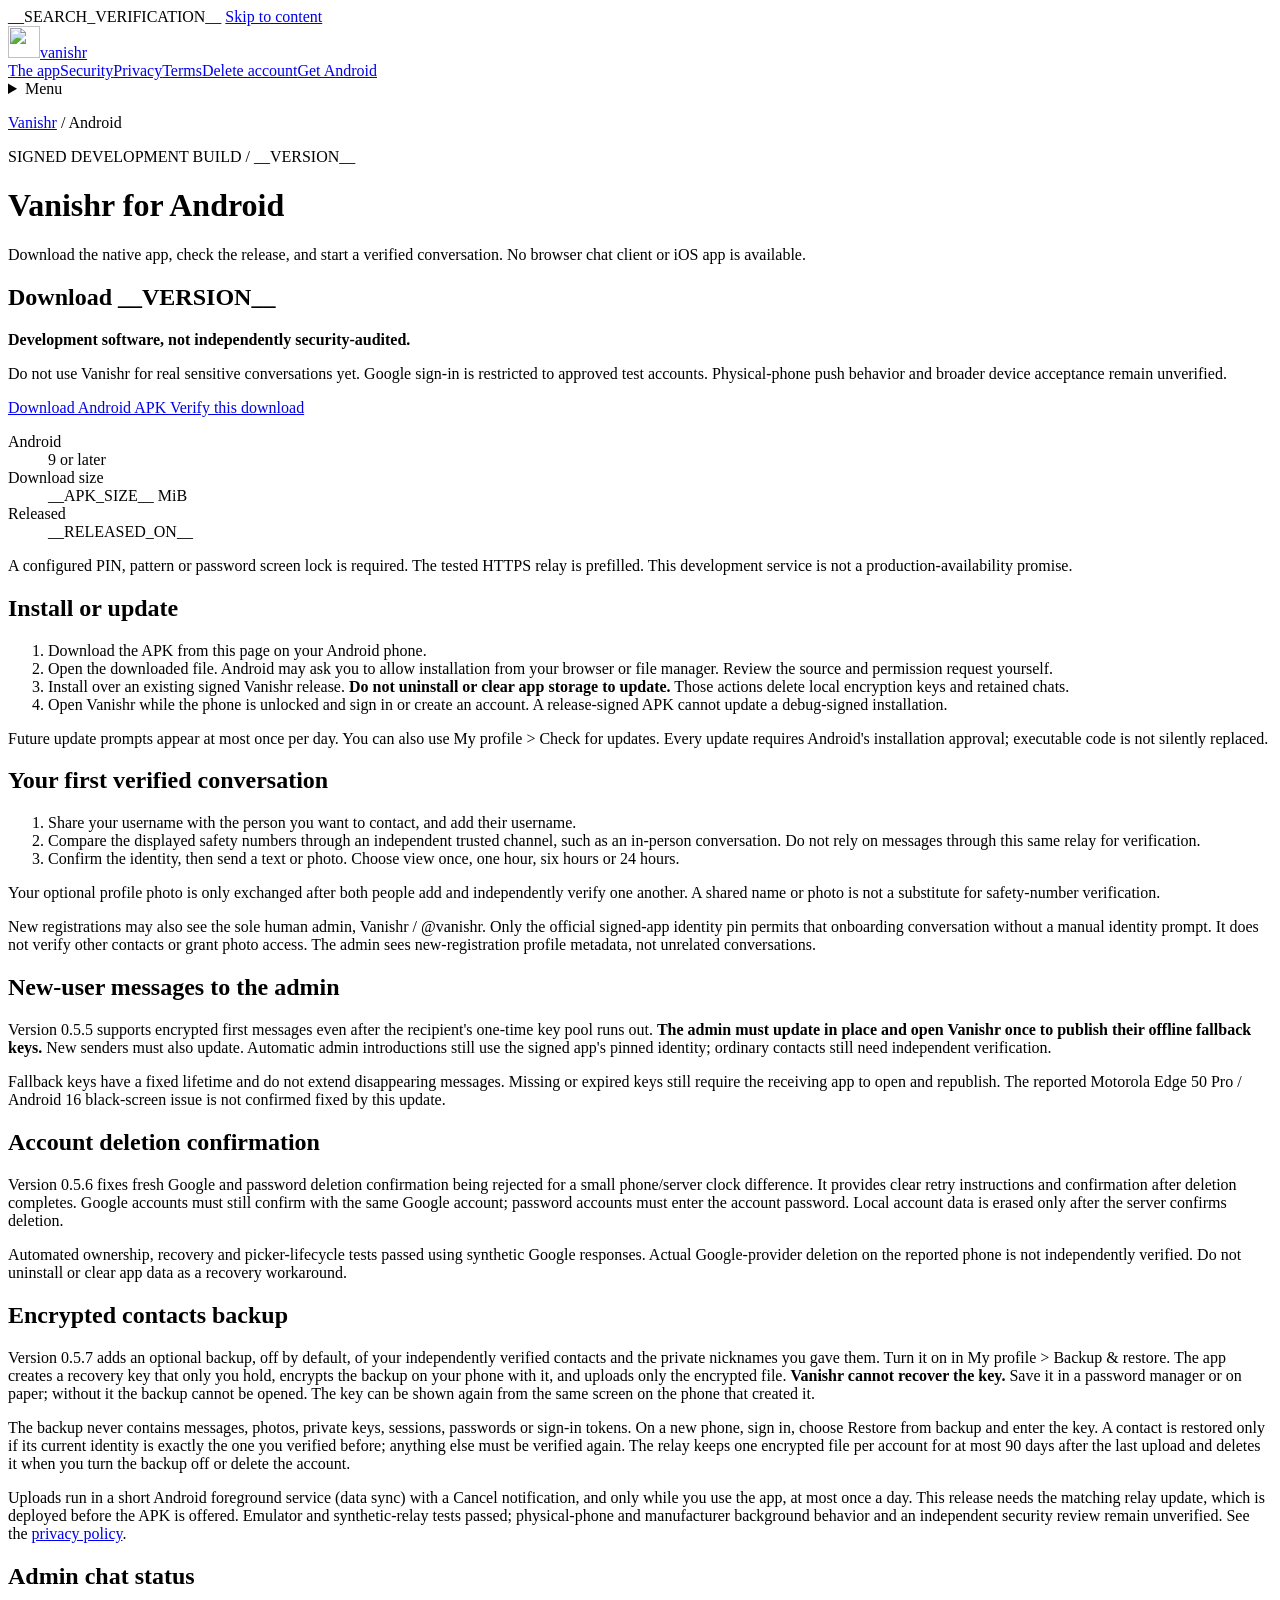
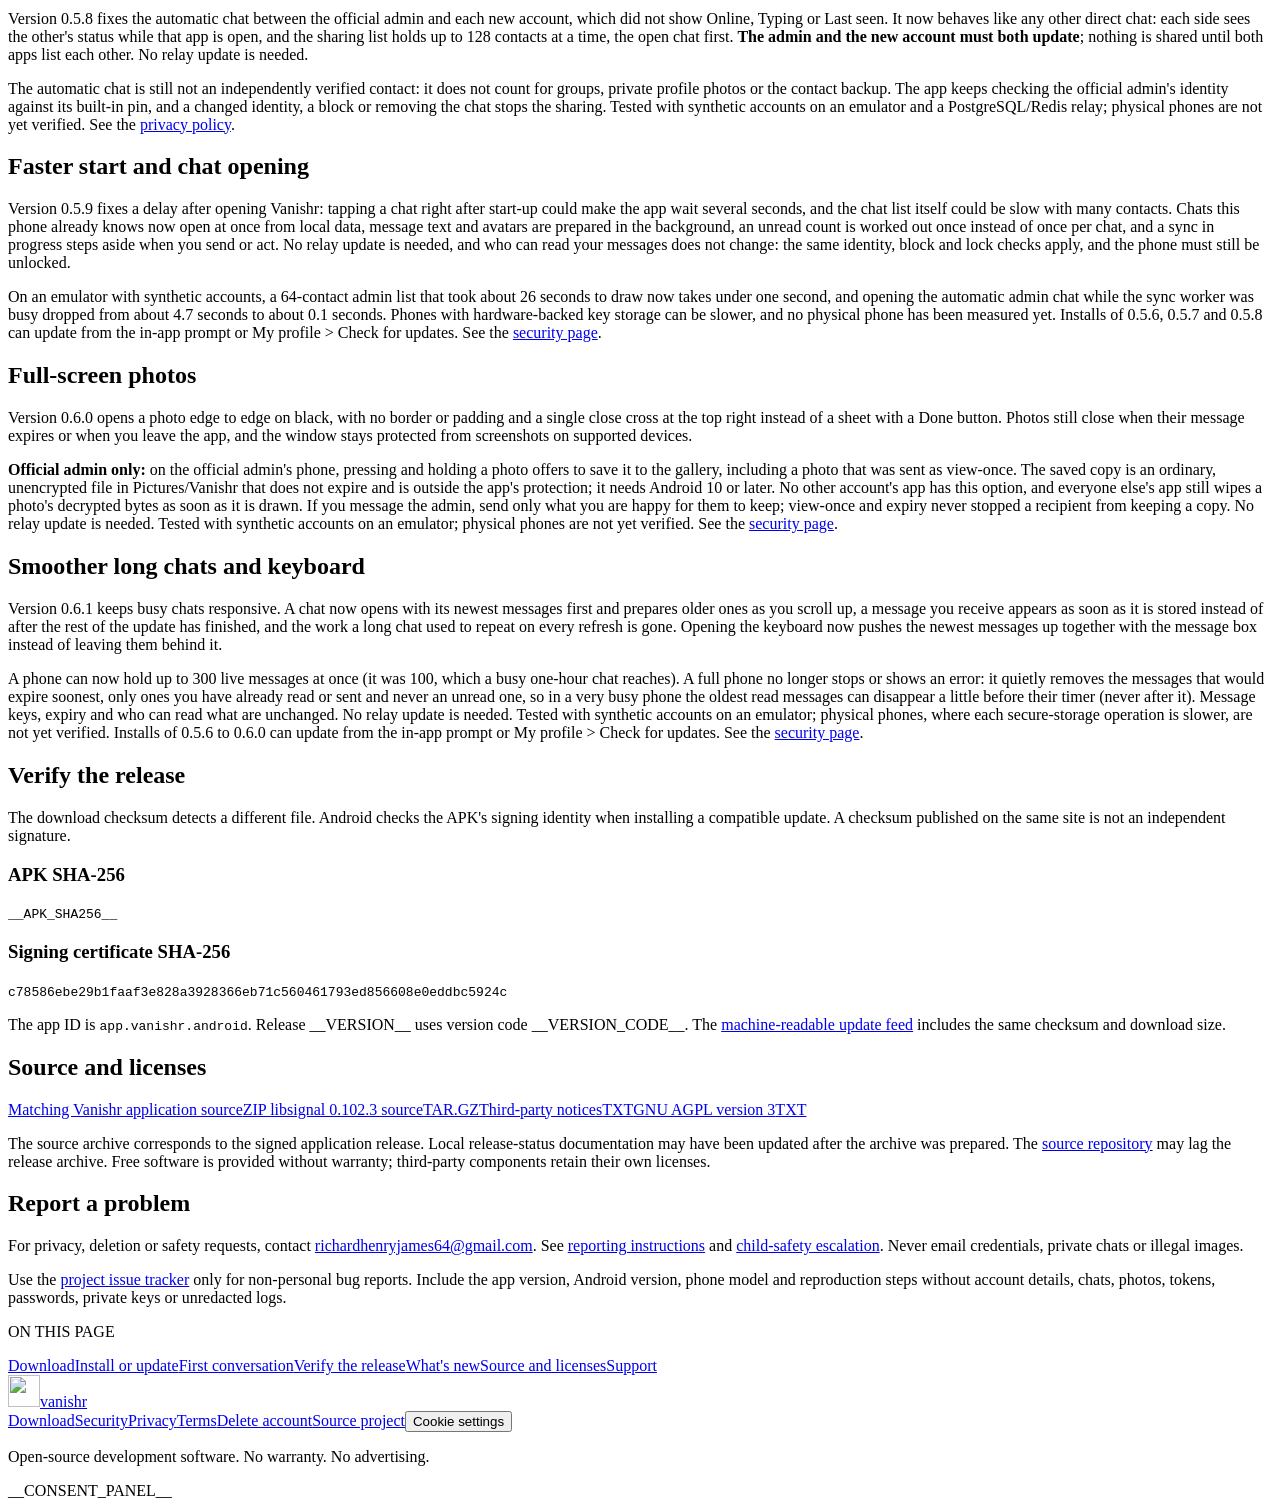
==== commit 711dba10: "Release 0.6.1: fast long chats, no stop at the message limit, keyboard fix - A chat opens newest fir" ====
--- a/download/android/index.html
+++ b/download/android/index.html
@@ -32,6 +32,7 @@
                 <section id="admin-chat-status"><h2>Admin chat status</h2><p>Version 0.5.8 fixes the automatic chat between the official admin and each new account, which did not show Online, Typing or Last seen. It now behaves like any other direct chat: each side sees the other's status while that app is open, and the sharing list holds up to 128 contacts at a time, the open chat first. <strong>The admin and the new account must both update</strong>; nothing is shared until both apps list each other. No relay update is needed.</p><p>The automatic chat is still not an independently verified contact: it does not count for groups, private profile photos or the contact backup. The app keeps checking the official admin's identity against its built-in pin, and a changed identity, a block or removing the chat stops the sharing. Tested with synthetic accounts on an emulator and a PostgreSQL/Redis relay; physical phones are not yet verified. See the <a href="/privacy/#messages">privacy policy</a>.</p></section>
                 <section id="startup-speed"><h2>Faster start and chat opening</h2><p>Version 0.5.9 fixes a delay after opening Vanishr: tapping a chat right after start-up could make the app wait several seconds, and the chat list itself could be slow with many contacts. Chats this phone already knows now open at once from local data, message text and avatars are prepared in the background, an unread count is worked out once instead of once per chat, and a sync in progress steps aside when you send or act. No relay update is needed, and who can read your messages does not change: the same identity, block and lock checks apply, and the phone must still be unlocked.</p><p>On an emulator with synthetic accounts, a 64-contact admin list that took about 26 seconds to draw now takes under one second, and opening the automatic admin chat while the sync worker was busy dropped from about 4.7 seconds to about 0.1 seconds. Phones with hardware-backed key storage can be slower, and no physical phone has been measured yet. Installs of 0.5.6, 0.5.7 and 0.5.8 can update from the in-app prompt or My profile &gt; Check for updates. See the <a href="/security/">security page</a>.</p></section>
                 <section id="photo-viewer"><h2>Full-screen photos</h2><p>Version 0.6.0 opens a photo edge to edge on black, with no border or padding and a single close cross at the top right instead of a sheet with a Done button. Photos still close when their message expires or when you leave the app, and the window stays protected from screenshots on supported devices.</p><p><strong>Official admin only:</strong> on the official admin's phone, pressing and holding a photo offers to save it to the gallery, including a photo that was sent as view-once. The saved copy is an ordinary, unencrypted file in Pictures/Vanishr that does not expire and is outside the app's protection; it needs Android 10 or later. No other account's app has this option, and everyone else's app still wipes a photo's decrypted bytes as soon as it is drawn. If you message the admin, send only what you are happy for them to keep; view-once and expiry never stopped a recipient from keeping a copy. No relay update is needed. Tested with synthetic accounts on an emulator; physical phones are not yet verified. See the <a href="/security/#disappearing">security page</a>.</p></section>
+                <section id="long-chats"><h2>Smoother long chats and keyboard</h2><p>Version 0.6.1 keeps busy chats responsive. A chat now opens with its newest messages first and prepares older ones as you scroll up, a message you receive appears as soon as it is stored instead of after the rest of the update has finished, and the work a long chat used to repeat on every refresh is gone. Opening the keyboard now pushes the newest messages up together with the message box instead of leaving them behind it.</p><p>A phone can now hold up to 300 live messages at once (it was 100, which a busy one-hour chat reaches). A full phone no longer stops or shows an error: it quietly removes the messages that would expire soonest, only ones you have already read or sent and never an unread one, so in a very busy phone the oldest read messages can disappear a little before their timer (never after it). Message keys, expiry and who can read what are unchanged. No relay update is needed. Tested with synthetic accounts on an emulator; physical phones, where each secure-storage operation is slower, are not yet verified. Installs of 0.5.6 to 0.6.0 can update from the in-app prompt or My profile &gt; Check for updates. See the <a href="/security/">security page</a>.</p></section>
                 <section id="verification"><h2>Verify the release</h2><p>The download checksum detects a different file. Android checks the APK's signing identity when installing a compatible update. A checksum published on the same site is not an independent signature.</p><h3>APK SHA-256</h3><code class="checksum">__APK_SHA256__</code><h3>Signing certificate SHA-256</h3><code class="checksum">c78586ebe29b1faaf3e828a3928366eb71c560461793ed856608e0eddbc5924c</code><p>The app ID is <code>app.vanishr.android</code>. Release __VERSION__ uses version code __VERSION_CODE__. The <a href="/updates.json">machine-readable update feed</a> includes the same checksum and download size.</p></section>
         <section id="source"><h2>Source and licenses</h2><a class="file" data-analytics-download="application_source" href="/vanishr-__VERSION__-source.zip" download><span>Matching Vanishr application source</span><span>ZIP <i data-lucide="download" aria-hidden="true"></i></span></a><a class="file" data-analytics-download="libsignal_source" href="/libsignal-0.102.3-source.tar.gz" download><span>libsignal 0.102.3 source</span><span>TAR.GZ</span></a><a class="file" href="/THIRD-PARTY-NOTICES.txt"><span>Third-party notices</span><span>TXT</span></a><a class="file" href="/LICENSE.txt"><span>GNU AGPL version 3</span><span>TXT</span></a><p>The source archive corresponds to the signed application release. Local release-status documentation may have been updated after the archive was prepared. The <a href="https://github.com/RichardHenryJames/vanishr">source repository</a> may lag the release archive. Free software is provided without warranty; third-party components retain their own licenses.</p></section>
         <section id="support"><h2>Report a problem</h2><p>For privacy, deletion or safety requests, contact <a href="mailto:richardhenryjames64@gmail.com">richardhenryjames64@gmail.com</a>. See <a href="/terms/#reporting">reporting instructions</a> and <a href="/terms/#child-safety">child-safety escalation</a>. Never email credentials, private chats or illegal images.</p><p>Use the <a href="https://github.com/RichardHenryJames/vanishr/issues">project issue tracker</a> only for non-personal bug reports. Include the app version, Android version, phone model and reproduction steps without account details, chats, photos, tokens, passwords, private keys or unredacted logs.</p></section>
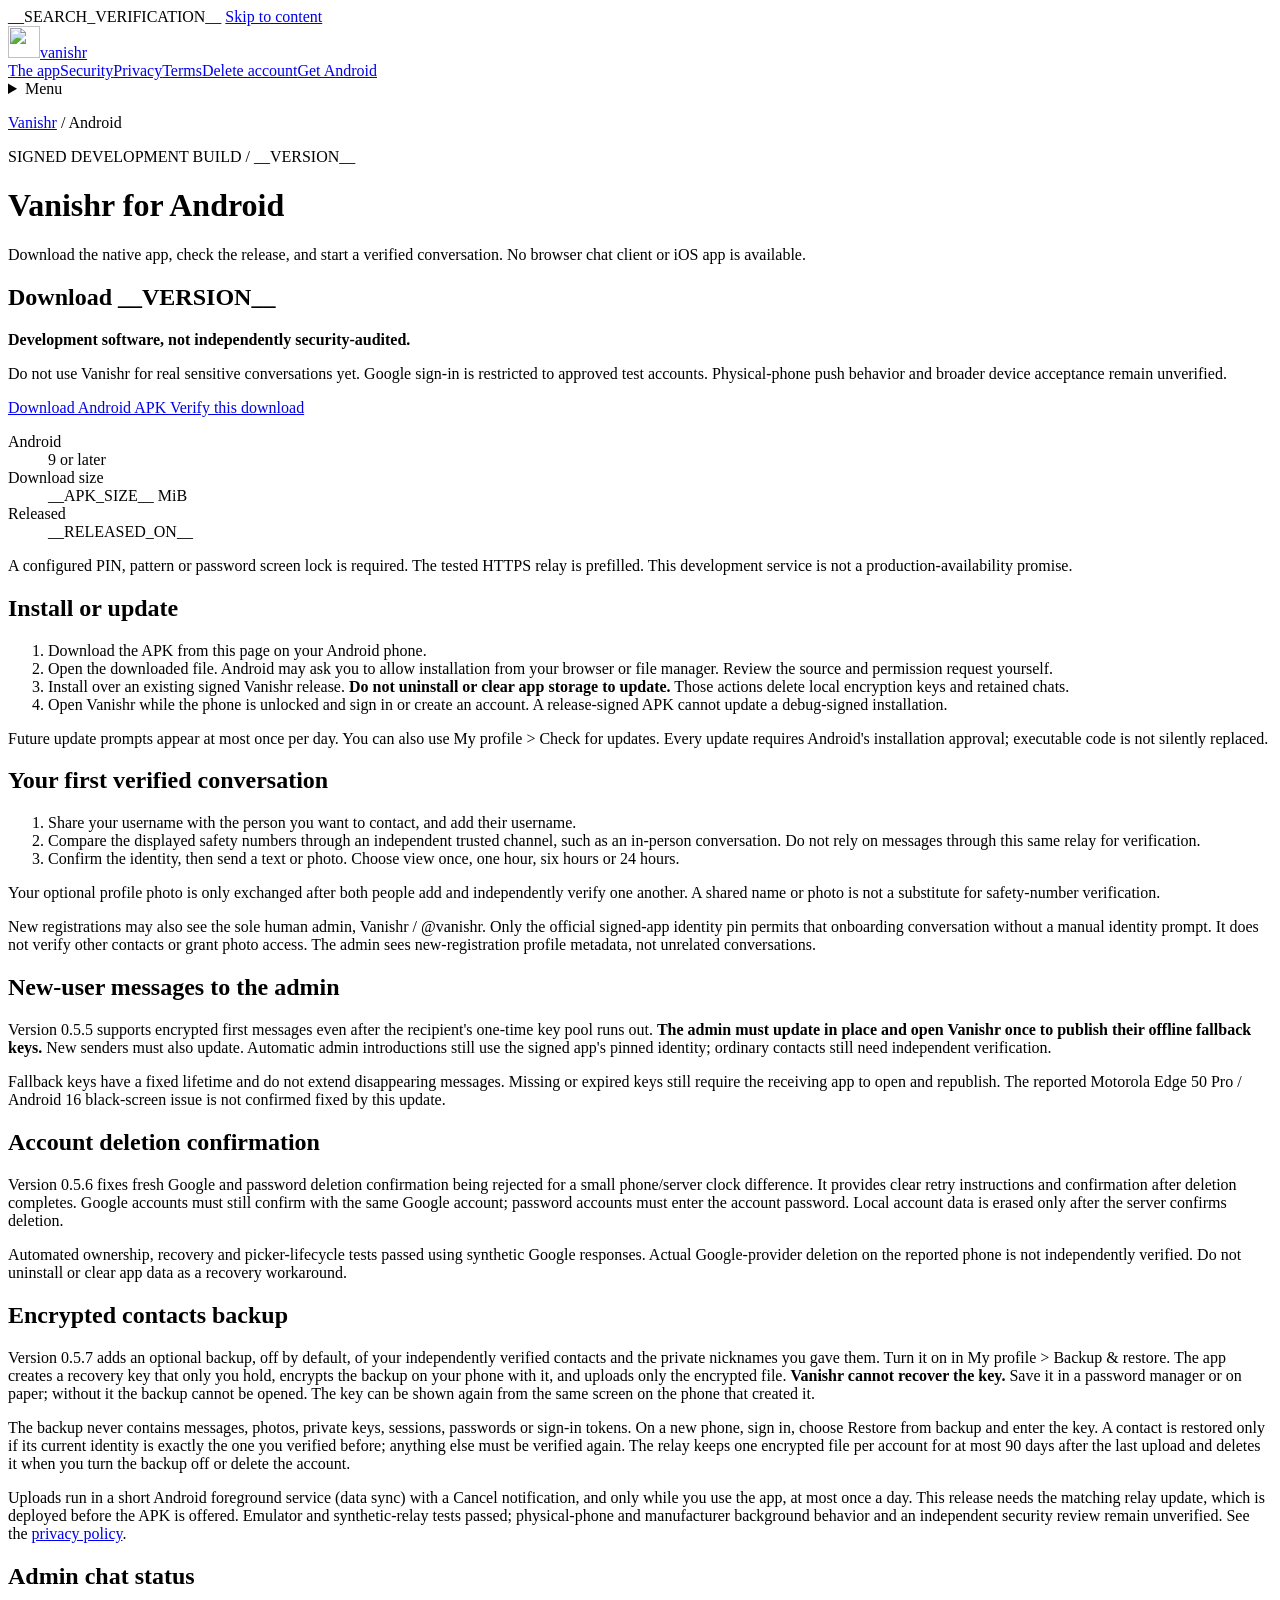
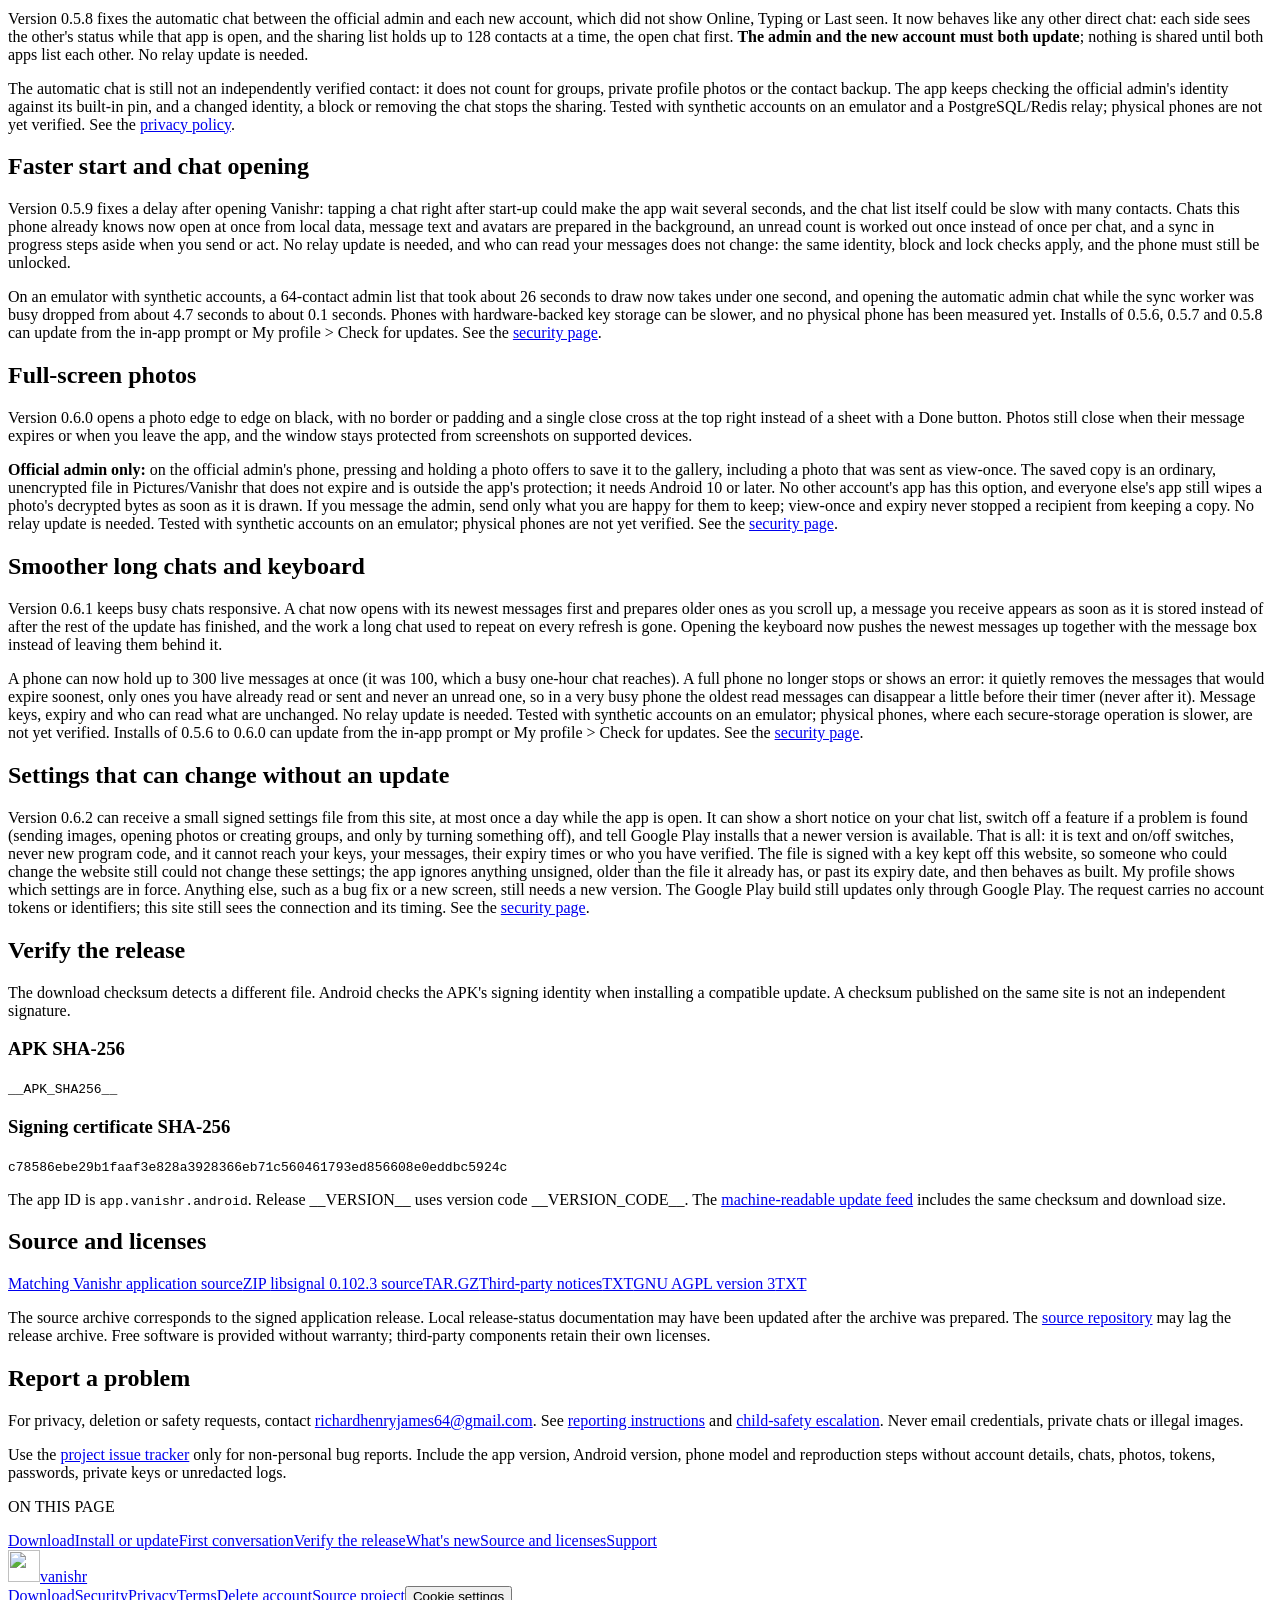
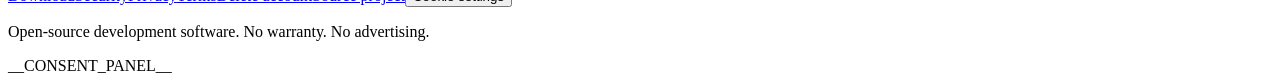
==== commit 2cd09c4b: "Release 0.6.2: signed settings without an update, Google sign-in on Play - A small signed settings f" ====
--- a/download/android/index.html
+++ b/download/android/index.html
@@ -33,6 +33,7 @@
                 <section id="startup-speed"><h2>Faster start and chat opening</h2><p>Version 0.5.9 fixes a delay after opening Vanishr: tapping a chat right after start-up could make the app wait several seconds, and the chat list itself could be slow with many contacts. Chats this phone already knows now open at once from local data, message text and avatars are prepared in the background, an unread count is worked out once instead of once per chat, and a sync in progress steps aside when you send or act. No relay update is needed, and who can read your messages does not change: the same identity, block and lock checks apply, and the phone must still be unlocked.</p><p>On an emulator with synthetic accounts, a 64-contact admin list that took about 26 seconds to draw now takes under one second, and opening the automatic admin chat while the sync worker was busy dropped from about 4.7 seconds to about 0.1 seconds. Phones with hardware-backed key storage can be slower, and no physical phone has been measured yet. Installs of 0.5.6, 0.5.7 and 0.5.8 can update from the in-app prompt or My profile &gt; Check for updates. See the <a href="/security/">security page</a>.</p></section>
                 <section id="photo-viewer"><h2>Full-screen photos</h2><p>Version 0.6.0 opens a photo edge to edge on black, with no border or padding and a single close cross at the top right instead of a sheet with a Done button. Photos still close when their message expires or when you leave the app, and the window stays protected from screenshots on supported devices.</p><p><strong>Official admin only:</strong> on the official admin's phone, pressing and holding a photo offers to save it to the gallery, including a photo that was sent as view-once. The saved copy is an ordinary, unencrypted file in Pictures/Vanishr that does not expire and is outside the app's protection; it needs Android 10 or later. No other account's app has this option, and everyone else's app still wipes a photo's decrypted bytes as soon as it is drawn. If you message the admin, send only what you are happy for them to keep; view-once and expiry never stopped a recipient from keeping a copy. No relay update is needed. Tested with synthetic accounts on an emulator; physical phones are not yet verified. See the <a href="/security/#disappearing">security page</a>.</p></section>
                 <section id="long-chats"><h2>Smoother long chats and keyboard</h2><p>Version 0.6.1 keeps busy chats responsive. A chat now opens with its newest messages first and prepares older ones as you scroll up, a message you receive appears as soon as it is stored instead of after the rest of the update has finished, and the work a long chat used to repeat on every refresh is gone. Opening the keyboard now pushes the newest messages up together with the message box instead of leaving them behind it.</p><p>A phone can now hold up to 300 live messages at once (it was 100, which a busy one-hour chat reaches). A full phone no longer stops or shows an error: it quietly removes the messages that would expire soonest, only ones you have already read or sent and never an unread one, so in a very busy phone the oldest read messages can disappear a little before their timer (never after it). Message keys, expiry and who can read what are unchanged. No relay update is needed. Tested with synthetic accounts on an emulator; physical phones, where each secure-storage operation is slower, are not yet verified. Installs of 0.5.6 to 0.6.0 can update from the in-app prompt or My profile &gt; Check for updates. See the <a href="/security/">security page</a>.</p></section>
+                <section id="signed-settings"><h2>Settings that can change without an update</h2><p>Version 0.6.2 can receive a small signed settings file from this site, at most once a day while the app is open. It can show a short notice on your chat list, switch off a feature if a problem is found (sending images, opening photos or creating groups, and only by turning something off), and tell Google Play installs that a newer version is available. That is all: it is text and on/off switches, never new program code, and it cannot reach your keys, your messages, their expiry times or who you have verified. The file is signed with a key kept off this website, so someone who could change the website still could not change these settings; the app ignores anything unsigned, older than the file it already has, or past its expiry date, and then behaves as built. My profile shows which settings are in force. Anything else, such as a bug fix or a new screen, still needs a new version. The Google Play build still updates only through Google Play. The request carries no account tokens or identifiers; this site still sees the connection and its timing. See the <a href="/security/#signed-settings">security page</a>.</p></section>
                 <section id="verification"><h2>Verify the release</h2><p>The download checksum detects a different file. Android checks the APK's signing identity when installing a compatible update. A checksum published on the same site is not an independent signature.</p><h3>APK SHA-256</h3><code class="checksum">__APK_SHA256__</code><h3>Signing certificate SHA-256</h3><code class="checksum">c78586ebe29b1faaf3e828a3928366eb71c560461793ed856608e0eddbc5924c</code><p>The app ID is <code>app.vanishr.android</code>. Release __VERSION__ uses version code __VERSION_CODE__. The <a href="/updates.json">machine-readable update feed</a> includes the same checksum and download size.</p></section>
         <section id="source"><h2>Source and licenses</h2><a class="file" data-analytics-download="application_source" href="/vanishr-__VERSION__-source.zip" download><span>Matching Vanishr application source</span><span>ZIP <i data-lucide="download" aria-hidden="true"></i></span></a><a class="file" data-analytics-download="libsignal_source" href="/libsignal-0.102.3-source.tar.gz" download><span>libsignal 0.102.3 source</span><span>TAR.GZ</span></a><a class="file" href="/THIRD-PARTY-NOTICES.txt"><span>Third-party notices</span><span>TXT</span></a><a class="file" href="/LICENSE.txt"><span>GNU AGPL version 3</span><span>TXT</span></a><p>The source archive corresponds to the signed application release. Local release-status documentation may have been updated after the archive was prepared. The <a href="https://github.com/RichardHenryJames/vanishr">source repository</a> may lag the release archive. Free software is provided without warranty; third-party components retain their own licenses.</p></section>
         <section id="support"><h2>Report a problem</h2><p>For privacy, deletion or safety requests, contact <a href="mailto:richardhenryjames64@gmail.com">richardhenryjames64@gmail.com</a>. See <a href="/terms/#reporting">reporting instructions</a> and <a href="/terms/#child-safety">child-safety escalation</a>. Never email credentials, private chats or illegal images.</p><p>Use the <a href="https://github.com/RichardHenryJames/vanishr/issues">project issue tracker</a> only for non-personal bug reports. Include the app version, Android version, phone model and reproduction steps without account details, chats, photos, tokens, passwords, private keys or unredacted logs.</p></section>
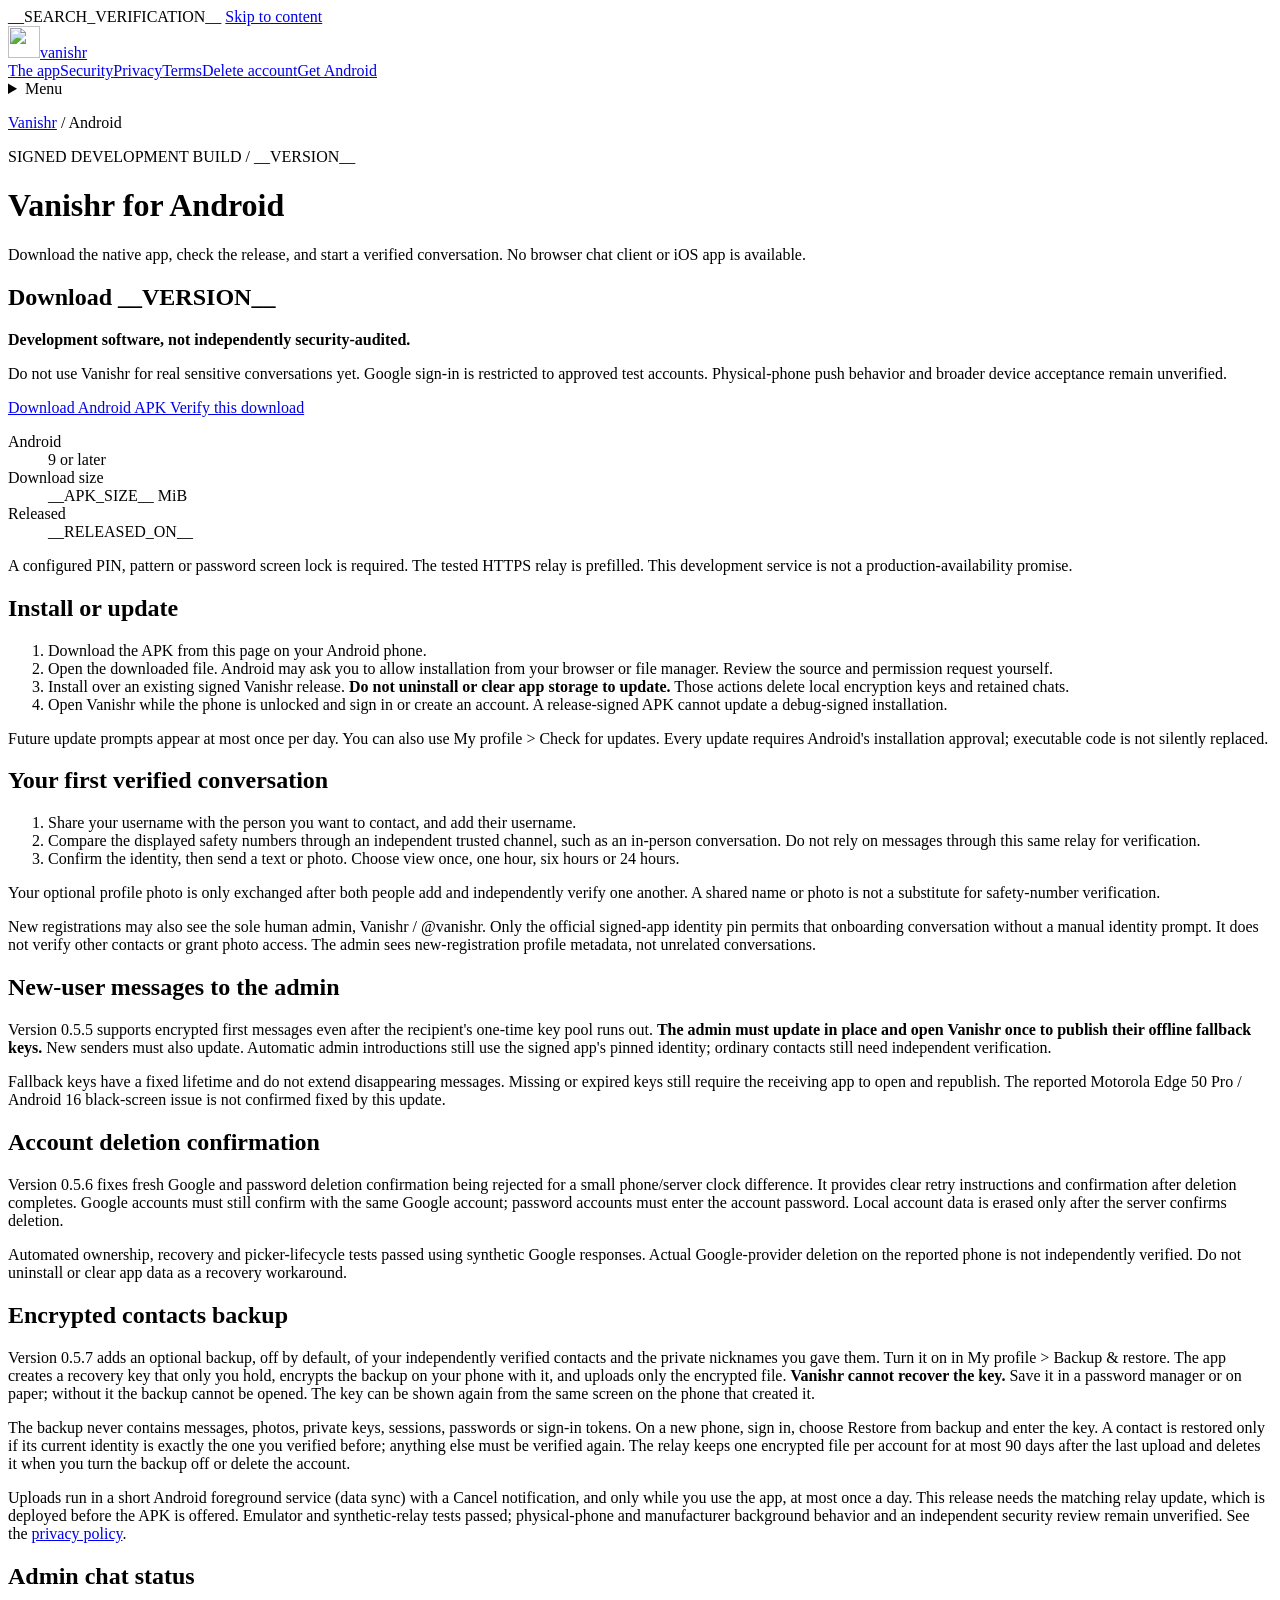
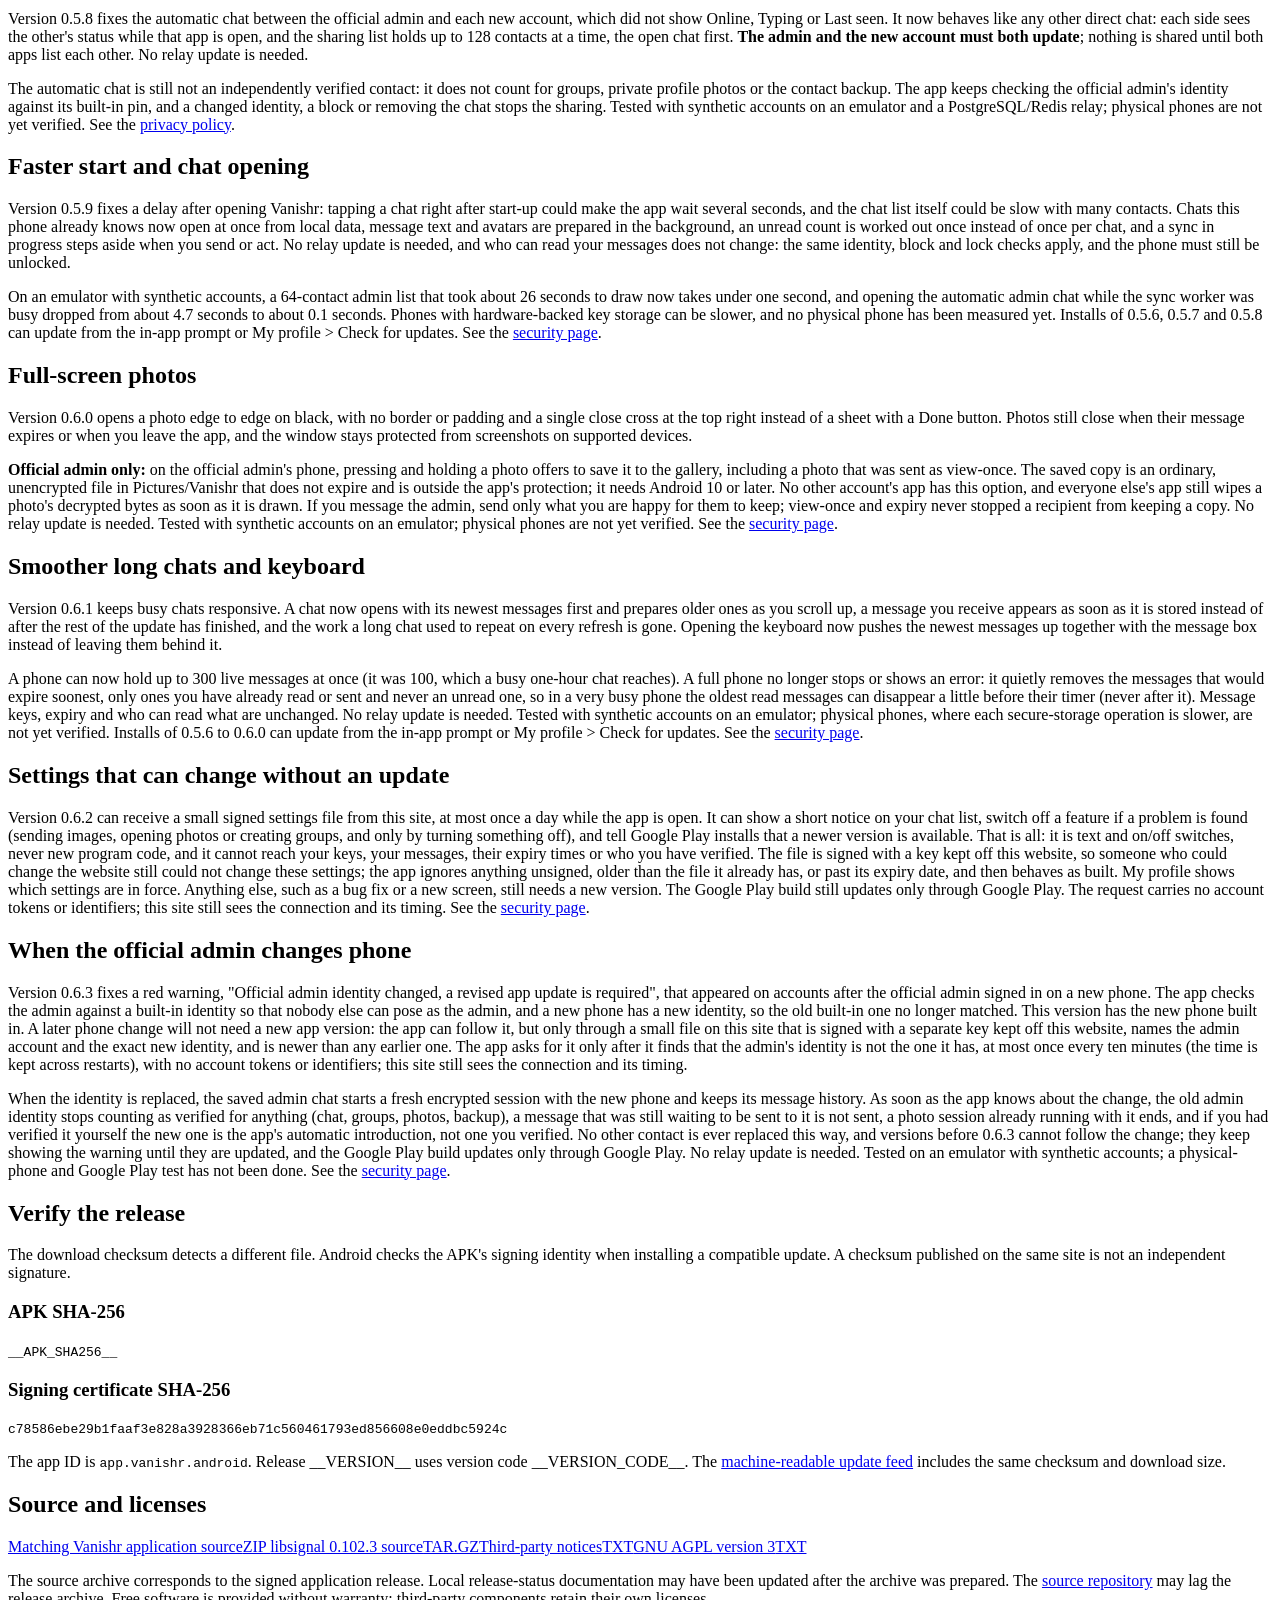
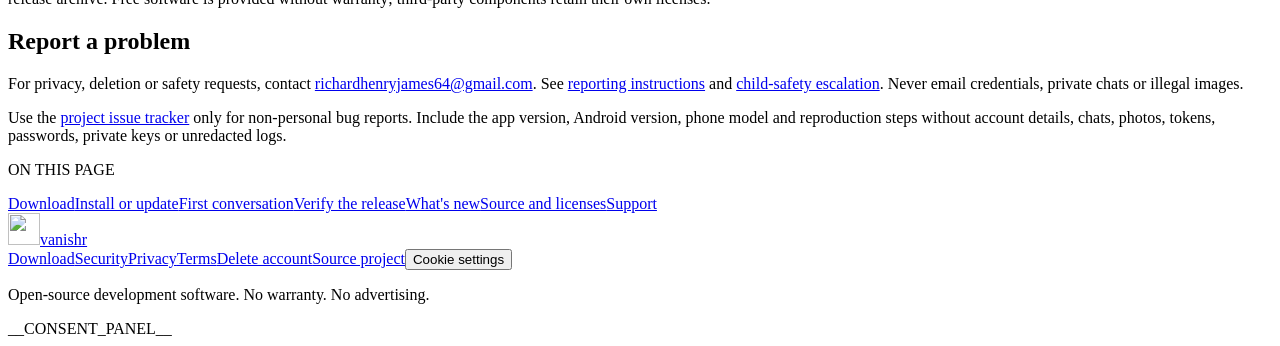
==== commit ece07def: "Release 0.6.3: the official admin's new phone, and certified changes of phone - The owner signed in " ====
--- a/download/android/index.html
+++ b/download/android/index.html
@@ -34,6 +34,7 @@
                 <section id="photo-viewer"><h2>Full-screen photos</h2><p>Version 0.6.0 opens a photo edge to edge on black, with no border or padding and a single close cross at the top right instead of a sheet with a Done button. Photos still close when their message expires or when you leave the app, and the window stays protected from screenshots on supported devices.</p><p><strong>Official admin only:</strong> on the official admin's phone, pressing and holding a photo offers to save it to the gallery, including a photo that was sent as view-once. The saved copy is an ordinary, unencrypted file in Pictures/Vanishr that does not expire and is outside the app's protection; it needs Android 10 or later. No other account's app has this option, and everyone else's app still wipes a photo's decrypted bytes as soon as it is drawn. If you message the admin, send only what you are happy for them to keep; view-once and expiry never stopped a recipient from keeping a copy. No relay update is needed. Tested with synthetic accounts on an emulator; physical phones are not yet verified. See the <a href="/security/#disappearing">security page</a>.</p></section>
                 <section id="long-chats"><h2>Smoother long chats and keyboard</h2><p>Version 0.6.1 keeps busy chats responsive. A chat now opens with its newest messages first and prepares older ones as you scroll up, a message you receive appears as soon as it is stored instead of after the rest of the update has finished, and the work a long chat used to repeat on every refresh is gone. Opening the keyboard now pushes the newest messages up together with the message box instead of leaving them behind it.</p><p>A phone can now hold up to 300 live messages at once (it was 100, which a busy one-hour chat reaches). A full phone no longer stops or shows an error: it quietly removes the messages that would expire soonest, only ones you have already read or sent and never an unread one, so in a very busy phone the oldest read messages can disappear a little before their timer (never after it). Message keys, expiry and who can read what are unchanged. No relay update is needed. Tested with synthetic accounts on an emulator; physical phones, where each secure-storage operation is slower, are not yet verified. Installs of 0.5.6 to 0.6.0 can update from the in-app prompt or My profile &gt; Check for updates. See the <a href="/security/">security page</a>.</p></section>
                 <section id="signed-settings"><h2>Settings that can change without an update</h2><p>Version 0.6.2 can receive a small signed settings file from this site, at most once a day while the app is open. It can show a short notice on your chat list, switch off a feature if a problem is found (sending images, opening photos or creating groups, and only by turning something off), and tell Google Play installs that a newer version is available. That is all: it is text and on/off switches, never new program code, and it cannot reach your keys, your messages, their expiry times or who you have verified. The file is signed with a key kept off this website, so someone who could change the website still could not change these settings; the app ignores anything unsigned, older than the file it already has, or past its expiry date, and then behaves as built. My profile shows which settings are in force. Anything else, such as a bug fix or a new screen, still needs a new version. The Google Play build still updates only through Google Play. The request carries no account tokens or identifiers; this site still sees the connection and its timing. See the <a href="/security/#signed-settings">security page</a>.</p></section>
+                <section id="admin-phone-change"><h2>When the official admin changes phone</h2><p>Version 0.6.3 fixes a red warning, "Official admin identity changed, a revised app update is required", that appeared on accounts after the official admin signed in on a new phone. The app checks the admin against a built-in identity so that nobody else can pose as the admin, and a new phone has a new identity, so the old built-in one no longer matched. This version has the new phone built in. A later phone change will not need a new app version: the app can follow it, but only through a small file on this site that is signed with a separate key kept off this website, names the admin account and the exact new identity, and is newer than any earlier one. The app asks for it only after it finds that the admin's identity is not the one it has, at most once every ten minutes (the time is kept across restarts), with no account tokens or identifiers; this site still sees the connection and its timing.</p><p>When the identity is replaced, the saved admin chat starts a fresh encrypted session with the new phone and keeps its message history. As soon as the app knows about the change, the old admin identity stops counting as verified for anything (chat, groups, photos, backup), a message that was still waiting to be sent to it is not sent, a photo session already running with it ends, and if you had verified it yourself the new one is the app's automatic introduction, not one you verified. No other contact is ever replaced this way, and versions before 0.6.3 cannot follow the change; they keep showing the warning until they are updated, and the Google Play build updates only through Google Play. No relay update is needed. Tested on an emulator with synthetic accounts; a physical-phone and Google Play test has not been done. See the <a href="/security/#admin-identity">security page</a>.</p></section>
                 <section id="verification"><h2>Verify the release</h2><p>The download checksum detects a different file. Android checks the APK's signing identity when installing a compatible update. A checksum published on the same site is not an independent signature.</p><h3>APK SHA-256</h3><code class="checksum">__APK_SHA256__</code><h3>Signing certificate SHA-256</h3><code class="checksum">c78586ebe29b1faaf3e828a3928366eb71c560461793ed856608e0eddbc5924c</code><p>The app ID is <code>app.vanishr.android</code>. Release __VERSION__ uses version code __VERSION_CODE__. The <a href="/updates.json">machine-readable update feed</a> includes the same checksum and download size.</p></section>
         <section id="source"><h2>Source and licenses</h2><a class="file" data-analytics-download="application_source" href="/vanishr-__VERSION__-source.zip" download><span>Matching Vanishr application source</span><span>ZIP <i data-lucide="download" aria-hidden="true"></i></span></a><a class="file" data-analytics-download="libsignal_source" href="/libsignal-0.102.3-source.tar.gz" download><span>libsignal 0.102.3 source</span><span>TAR.GZ</span></a><a class="file" href="/THIRD-PARTY-NOTICES.txt"><span>Third-party notices</span><span>TXT</span></a><a class="file" href="/LICENSE.txt"><span>GNU AGPL version 3</span><span>TXT</span></a><p>The source archive corresponds to the signed application release. Local release-status documentation may have been updated after the archive was prepared. The <a href="https://github.com/RichardHenryJames/vanishr">source repository</a> may lag the release archive. Free software is provided without warranty; third-party components retain their own licenses.</p></section>
         <section id="support"><h2>Report a problem</h2><p>For privacy, deletion or safety requests, contact <a href="mailto:richardhenryjames64@gmail.com">richardhenryjames64@gmail.com</a>. See <a href="/terms/#reporting">reporting instructions</a> and <a href="/terms/#child-safety">child-safety escalation</a>. Never email credentials, private chats or illegal images.</p><p>Use the <a href="https://github.com/RichardHenryJames/vanishr/issues">project issue tracker</a> only for non-personal bug reports. Include the app version, Android version, phone model and reproduction steps without account details, chats, photos, tokens, passwords, private keys or unredacted logs.</p></section>
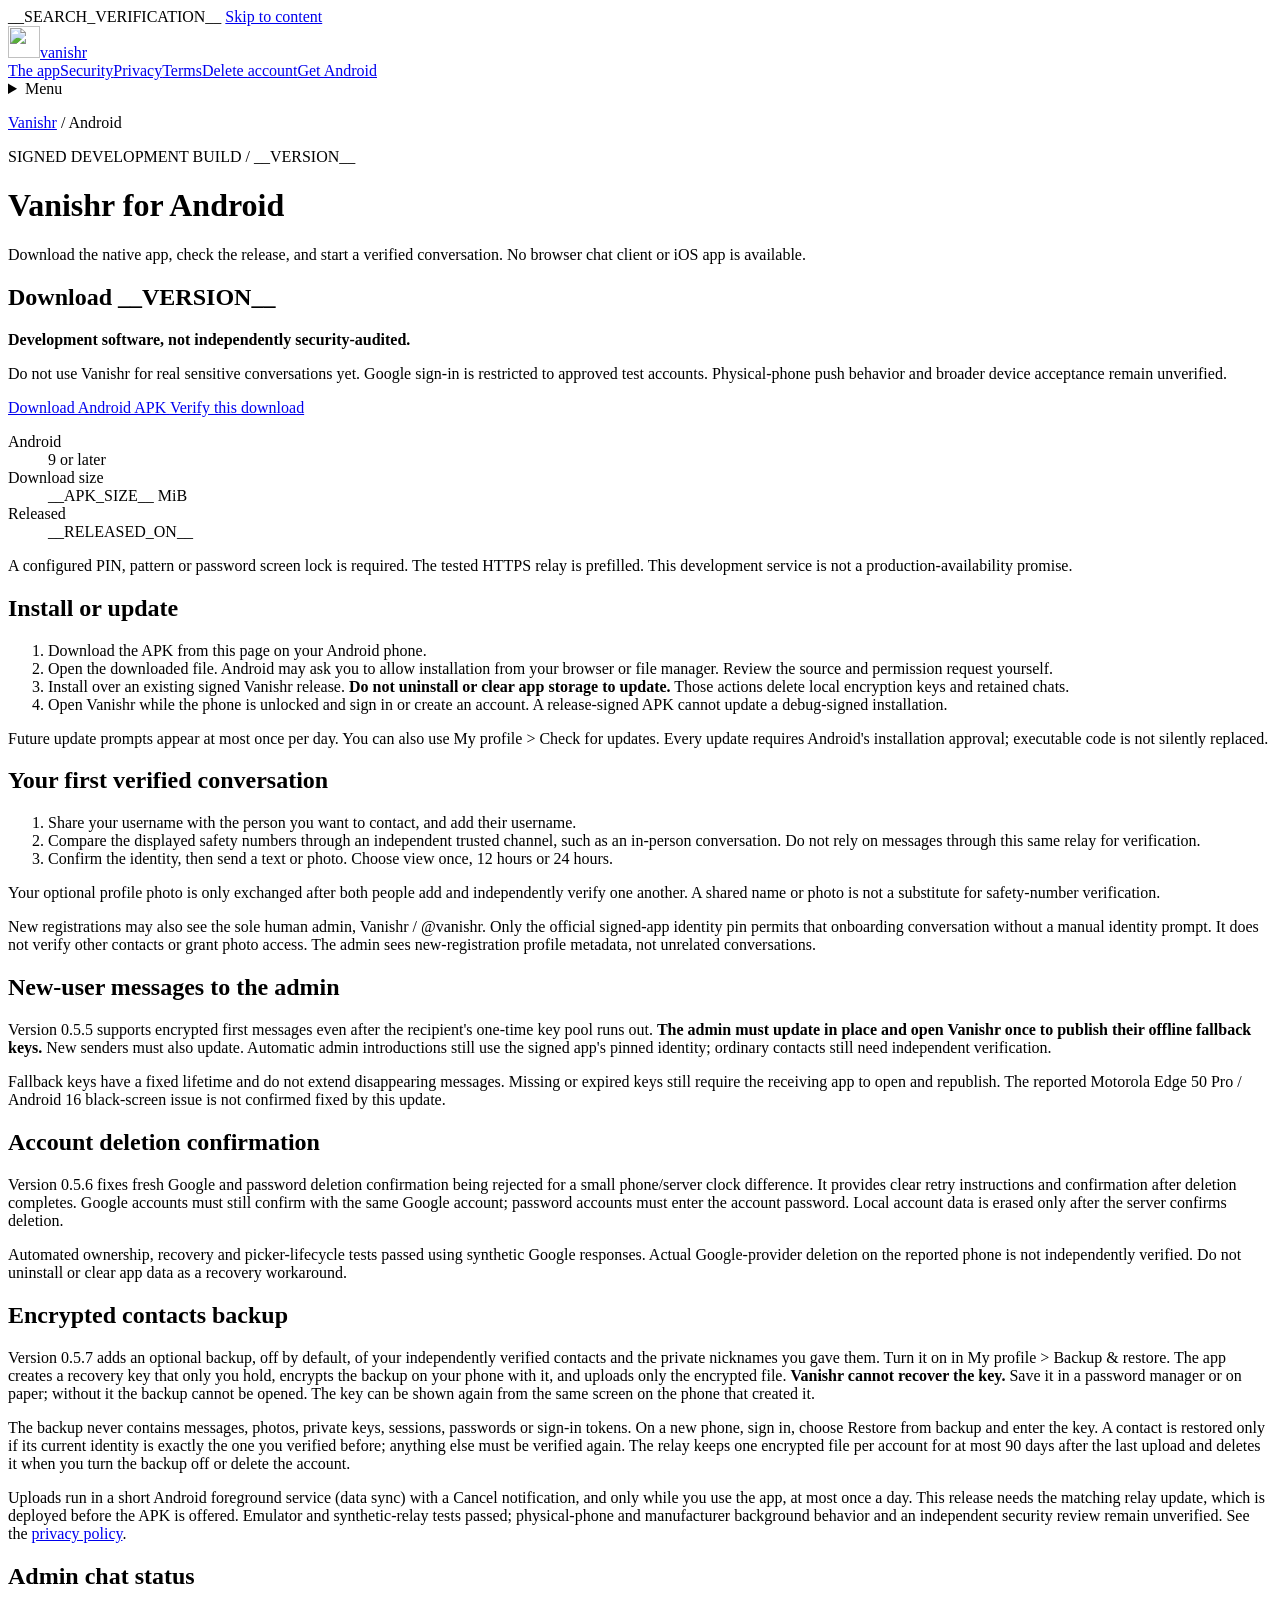
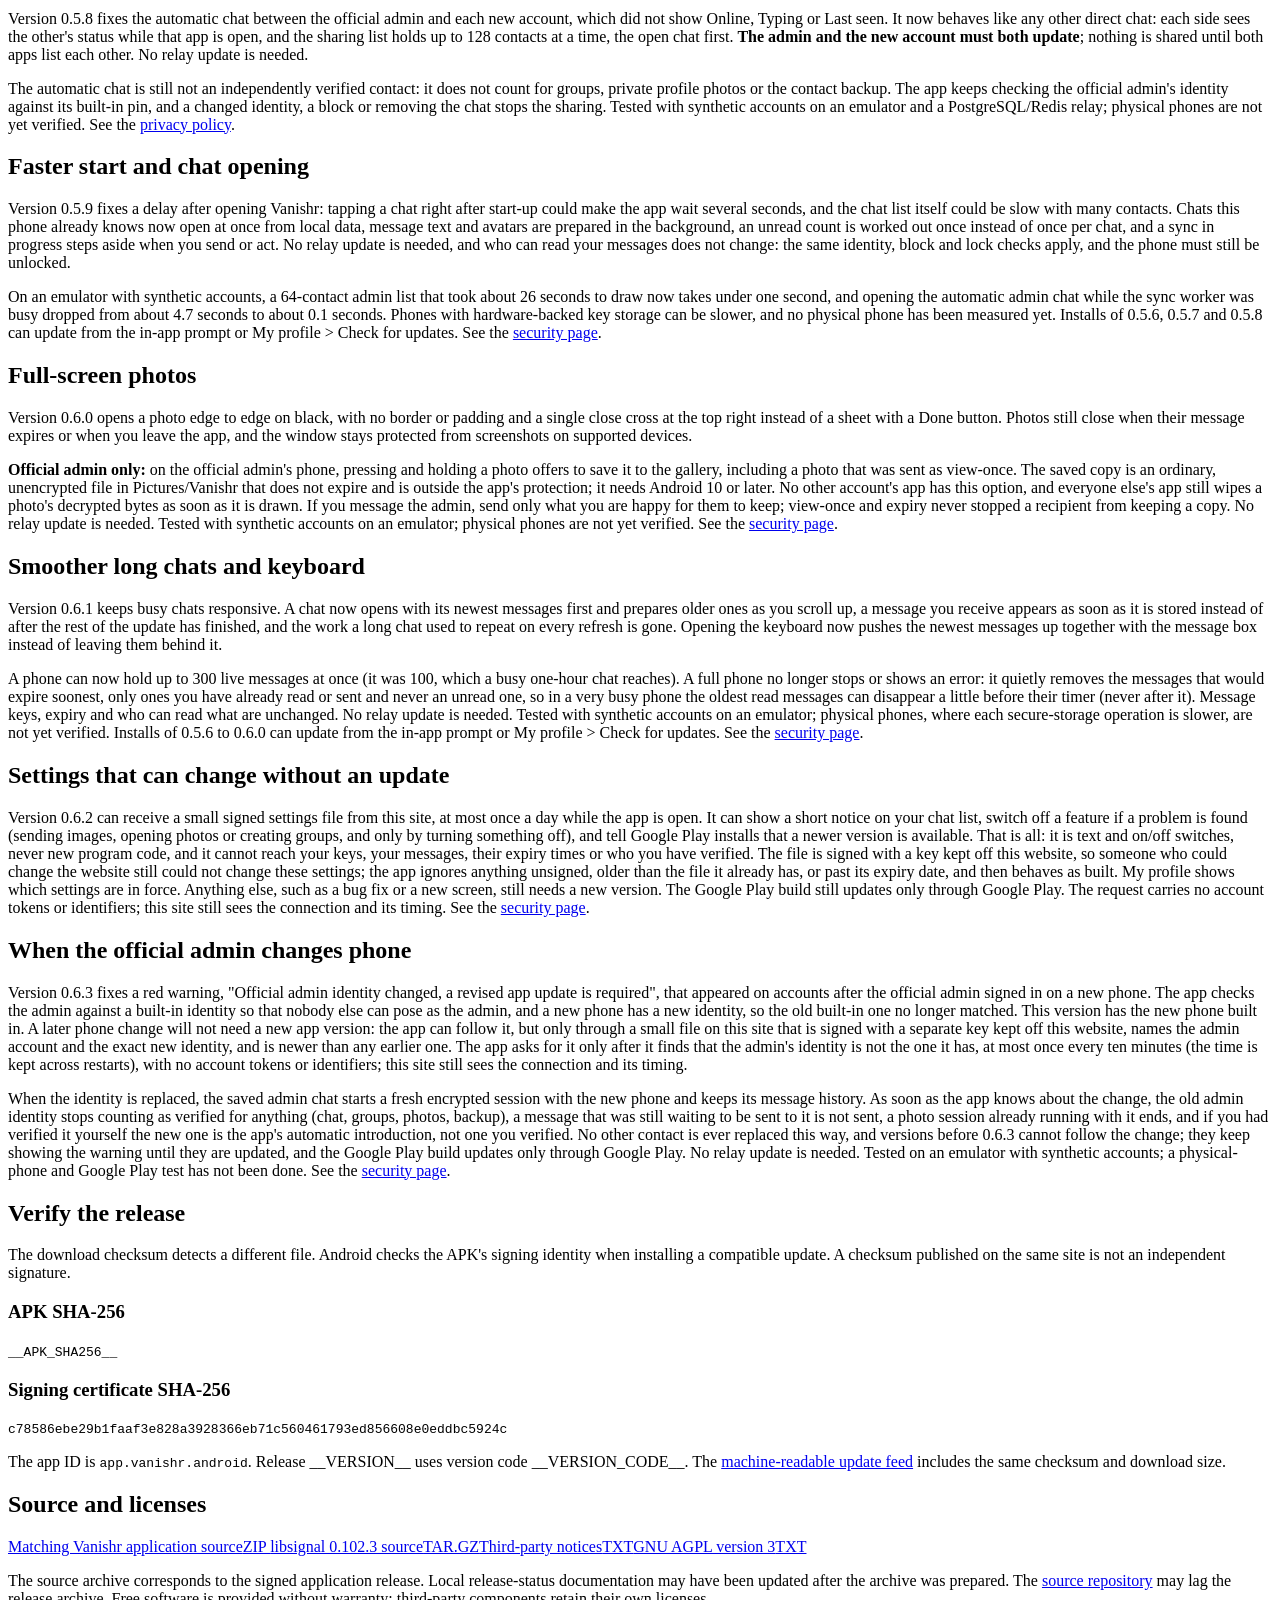
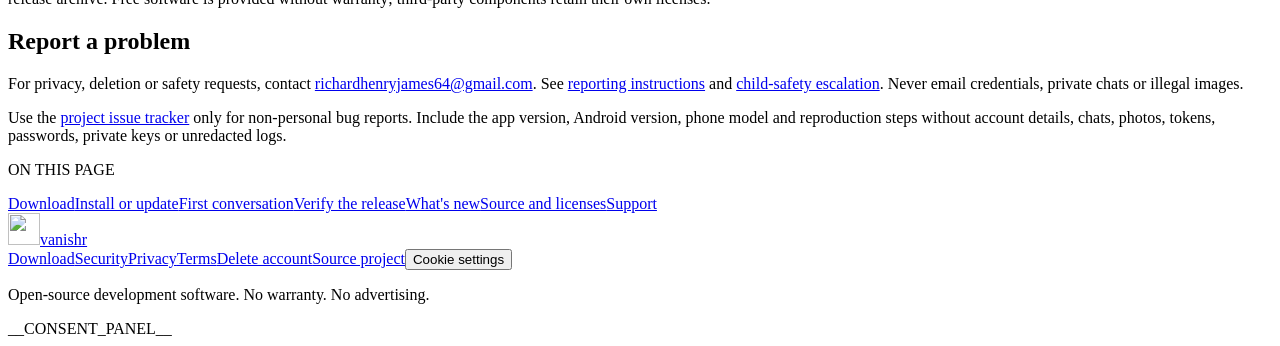
==== commit dda61680: "Refresh the website screenshots and make the Play listing screenshots The pictures on the home page " ====
--- a/download/android/index.html
+++ b/download/android/index.html
@@ -25,7 +25,7 @@
       <article class="article-body">
         <section id="download" aria-labelledby="download-title"><h2 id="download-title">Download __VERSION__</h2><div class="notice"><strong>Development software, not independently security-audited.</strong><p>Do not use Vanishr for real sensitive conversations yet. Google sign-in is restricted to approved test accounts. Physical-phone push behavior and broader device acceptance remain unverified.</p></div><div class="actions"><a class="button primary" data-analytics-download="android_apk" href="/vanishr-__VERSION__.apk" download>Download Android APK <i data-lucide="arrow-down-to-line" aria-hidden="true"></i></a><a class="text-link" href="#verification">Verify this download <i data-lucide="shield-check" aria-hidden="true"></i></a></div><dl class="facts"><div><dt>Android</dt><dd>9 or later</dd></div><div><dt>Download size</dt><dd>__APK_SIZE__ MiB</dd></div><div><dt>Released</dt><dd>__RELEASED_ON__</dd></div></dl><p>A configured PIN, pattern or password screen lock is required. The tested HTTPS relay is prefilled. This development service is not a production-availability promise.</p></section>
         <section id="install"><h2>Install or update</h2><ol><li>Download the APK from this page on your Android phone.</li><li>Open the downloaded file. Android may ask you to allow installation from your browser or file manager. Review the source and permission request yourself.</li><li>Install over an existing signed Vanishr release. <strong>Do not uninstall or clear app storage to update.</strong> Those actions delete local encryption keys and retained chats.</li><li>Open Vanishr while the phone is unlocked and sign in or create an account. A release-signed APK cannot update a debug-signed installation.</li></ol><p>Future update prompts appear at most once per day. You can also use My profile &gt; Check for updates. Every update requires Android's installation approval; executable code is not silently replaced.</p></section>
-        <section id="first-conversation"><h2>Your first verified conversation</h2><ol><li>Share your username with the person you want to contact, and add their username.</li><li>Compare the displayed safety numbers through an independent trusted channel, such as an in-person conversation. Do not rely on messages through this same relay for verification.</li><li>Confirm the identity, then send a text or photo. Choose view once, one hour, six hours or 24 hours.</li></ol><p>Your optional profile photo is only exchanged after both people add and independently verify one another. A shared name or photo is not a substitute for safety-number verification.</p><p>New registrations may also see the sole human admin, Vanishr / @vanishr. Only the official signed-app identity pin permits that onboarding conversation without a manual identity prompt. It does not verify other contacts or grant photo access. The admin sees new-registration profile metadata, not unrelated conversations.</p></section>
+        <section id="first-conversation"><h2>Your first verified conversation</h2><ol><li>Share your username with the person you want to contact, and add their username.</li><li>Compare the displayed safety numbers through an independent trusted channel, such as an in-person conversation. Do not rely on messages through this same relay for verification.</li><li>Confirm the identity, then send a text or photo. Choose view once, 12 hours or 24 hours.</li></ol><p>Your optional profile photo is only exchanged after both people add and independently verify one another. A shared name or photo is not a substitute for safety-number verification.</p><p>New registrations may also see the sole human admin, Vanishr / @vanishr. Only the official signed-app identity pin permits that onboarding conversation without a manual identity prompt. It does not verify other contacts or grant photo access. The admin sees new-registration profile metadata, not unrelated conversations.</p></section>
         <section id="offline-first-message"><h2>New-user messages to the admin</h2><p>Version 0.5.5 supports encrypted first messages even after the recipient's one-time key pool runs out. <strong>The admin must update in place and open Vanishr once to publish their offline fallback keys.</strong> New senders must also update. Automatic admin introductions still use the signed app's pinned identity; ordinary contacts still need independent verification.</p><p>Fallback keys have a fixed lifetime and do not extend disappearing messages. Missing or expired keys still require the receiving app to open and republish. The reported Motorola Edge 50 Pro / Android 16 black-screen issue is not confirmed fixed by this update.</p></section>
         <section id="account-deletion-update"><h2>Account deletion confirmation</h2><p>Version 0.5.6 fixes fresh Google and password deletion confirmation being rejected for a small phone/server clock difference. It provides clear retry instructions and confirmation after deletion completes. Google accounts must still confirm with the same Google account; password accounts must enter the account password. Local account data is erased only after the server confirms deletion.</p><p>Automated ownership, recovery and picker-lifecycle tests passed using synthetic Google responses. Actual Google-provider deletion on the reported phone is not independently verified. Do not uninstall or clear app data as a recovery workaround.</p></section>
         <section id="contacts-backup"><h2>Encrypted contacts backup</h2><p>Version 0.5.7 adds an optional backup, off by default, of your independently verified contacts and the private nicknames you gave them. Turn it on in My profile &gt; Backup &amp; restore. The app creates a recovery key that only you hold, encrypts the backup on your phone with it, and uploads only the encrypted file. <strong>Vanishr cannot recover the key.</strong> Save it in a password manager or on paper; without it the backup cannot be opened. The key can be shown again from the same screen on the phone that created it.</p><p>The backup never contains messages, photos, private keys, sessions, passwords or sign-in tokens. On a new phone, sign in, choose Restore from backup and enter the key. A contact is restored only if its current identity is exactly the one you verified before; anything else must be verified again. The relay keeps one encrypted file per account for at most 90 days after the last upload and deletes it when you turn the backup off or delete the account.</p><p>Uploads run in a short Android foreground service (data sync) with a Cancel notification, and only while you use the app, at most once a day. This release needs the matching relay update, which is deployed before the APK is offered. Emulator and synthetic-relay tests passed; physical-phone and manufacturer background behavior and an independent security review remain unverified. See the <a href="/privacy/#accounts">privacy policy</a>.</p></section>
